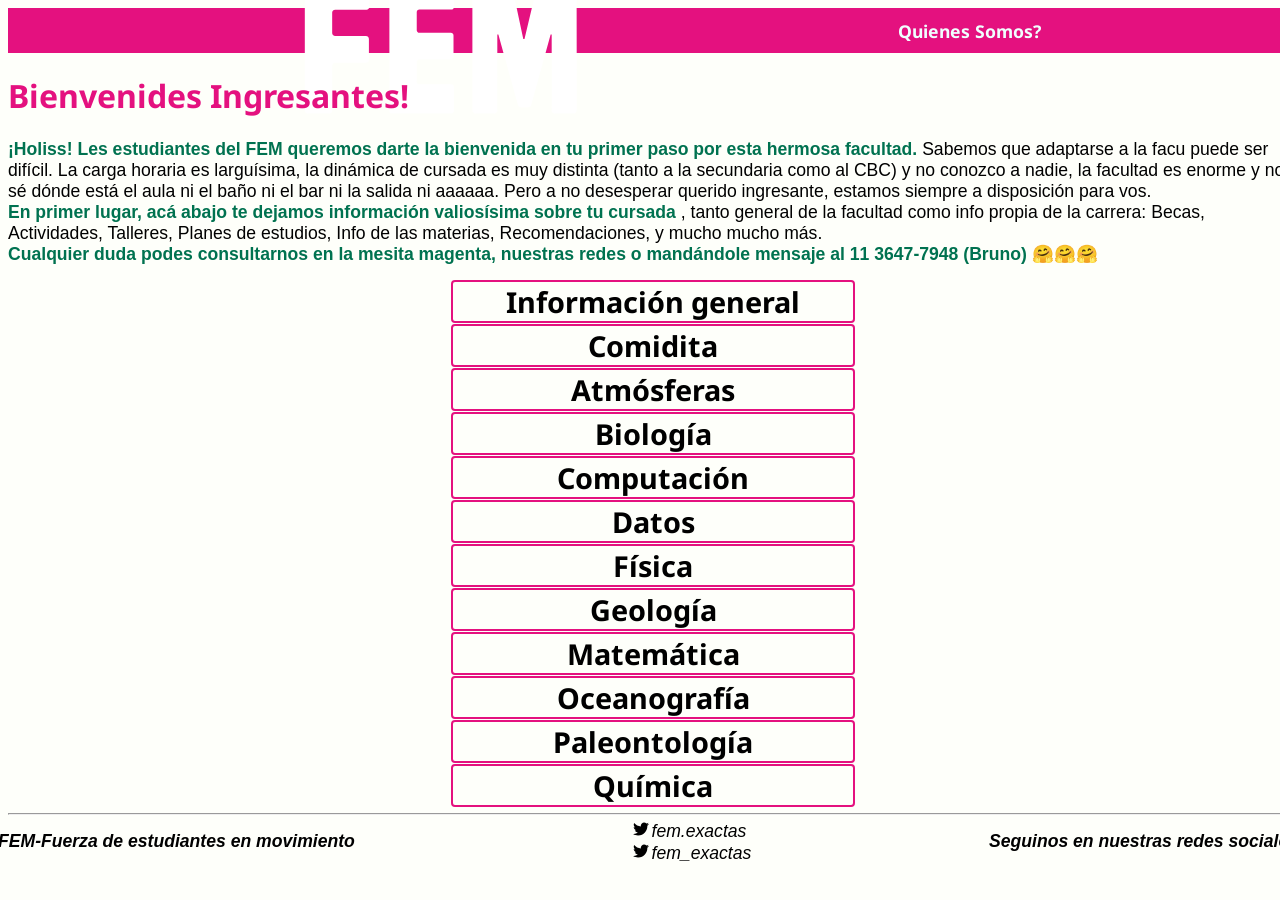
==== index.html @ 57c18efc "Update index.html" ====
<!DOCTYPE html>
<html lang="es">
    <head>
        <!--Main section-->
        <meta charset="utf-8">
        <title>Ingresantes Exactas - FEM</title>
        <meta name="keywords" content="FCEN-UBA, Exactas, Ingresantes">
        <meta name="description" content="Toda la información que necesitas en tus primeros años en la FCEN-UBA. 
        Ingresá para acceder a Becas, Actividades, Talleres, Planes de estudios, Info de las materias, 
        Recomendaciones, y mucho mucho más">
        <meta name="viewport" content="width=device-width, initial-scale=1">
        <link rel="stylesheet" href="FEMstyles.css"> <!--Agregar links-->
        <base href=aaa  target="_blank">
        <link rel="stylesheet" href="https://fonts.googleapis.com/css?family=Noto+Sans">
        <!--og section-->
        <meta property="og:title" content="Bienvenides Ingresantes!" />
        <meta property="og:description" content="Todo lo que necesitas para empezar tu carrera en Exactas. 
        Becas, Actividades, Talleres, Planes de Estudios, Info de materias y más" />
        <meta property="og:url" content="ingresantes.elfem.com.ar" />
        <meta property="og:site_name" content="Bienvenides Ingresantes!" />
        <meta property="og:locale" content="es_AR" />
        <meta property="og:type" content="webpage" />
    </head>
    <body>
        <header>
           <div class="header_wrapper">
            <div class="logo_div">
            <a href=".home"><img class="logo" src="./Logo FEM.svg" width="50"></a>
            </div>
            <div class="nav_div">
            <nav>
                <a class="quienes_somos" href="#Quienes somos">Quienes Somos?</a>
            </nav>
            </div>
           </div>
        </header>
    </body>
    <main>
            <h1>Bienvenides Ingresantes!</h1>
            <section id="Bienvenida">
                <p><strong>¡Holiss! Les estudiantes del FEM queremos darte la bienvenida en tu primer
                    paso por esta hermosa facultad.</strong>
                    Sabemos que adaptarse a la facu puede ser difícil. La carga horaria es 
                    larguísima, la dinámica de cursada es muy distinta (tanto a la secundaria 
                    como al CBC) y no conozco a nadie, la facultad es enorme y no
                    sé dónde está el aula ni el baño ni el bar ni la salida ni aaaaaa. 
                    Pero a no desesperar querido ingresante, estamos siempre a disposición 
                    para vos.<br>
                    <strong>En primer lugar, acá abajo te dejamos información valiosísima 
                    sobre tu cursada</strong> , tanto general de la facultad como info propia de la carrera: 
                    Becas, Actividades, Talleres, Planes de estudios, Info de las materias,
                    Recomendaciones, y mucho mucho más.<br>
                    <strong>Cualquier duda podes consultarnos en la mesita magenta, nuestras redes 
                    o mandándole mensaje al 11 3647-7948 (Bruno) 🤗🤗🤗</strong> </p>
                        </section>
                <!-- Agregar Links a paginas especificas-->
            <div class="links-div">
                <section id="Links">
                <a href="informacion", class="link-hacia">Información general</a> 
                <a href="Alimentos", class="link-hacia">Comidita</a>
                <a href="Amosferas", class="link-hacia">Atmósferas</a> 
                <a href="inforacion", class="link-hacia">Biología</a> 
                <a href="inforacion", class="link-hacia">Computación</a> 
                <a href="inforacion", class="link-hacia">Datos</a> 
                <a href="inforacion", class="link-hacia">Física</a> 
                <a href="inforacion", class="link-hacia">Geología</a> 
                <a href="inforacion", class="link-hacia">Matemática</a>
                <a href="inforacion", class="link-hacia">Oceanografía</a> 
                <a href="inforacion", class="link-hacia">Paleontología</a> 
                <a href="inforacion", class="link-hacia">Química</a>
                    </section>
                    </div>
                <hr> <!--Display-->
                </main>
            </body>
            <footer>
                <div id="address">
                <address class="contacto">
                <p class="nombre_contacto">FEM-Fuerza de estudiantes en movimiento</p>
                <div class="rrss">
                    <ul>
                        <!--Insert images as svgs and change the twitter log  for the instahram logo-->
                        <li><img class="imagen_red_social" src="./Logo_of_Twitter.svg" alt="logo instagram"><p class="nombre_red_social">fem.exactas</p></li>
                        <li><img class="imagen_red_social" src="./Logo_of_Twitter.svg" alt="logo twitter"><p class="nombre_red_social">fem_exactas</p></li>
                    </ul>
                </div>
                <p class="seguinos">Seguinos en nuestras redes sociales</p>
                </address>
                </div>
            </footer>
</html>
---- FEMstyles.css ----
:root{
    background-color: rgb(254, 255, 250);
    font-family:'Noto Sans', sans-serif;
    font-size: medium;
    width:100vw;
    height: auto;
}

body{
    width:100vw
}

/*Header*/
.header_wrapper{
    display:flex;
    background-color: rgb(228, 17, 127);
    justify-content: space-around;
    max-height: 5vh;
    width: 100vw;
    height: auto;
}
/*Tener un divisor para contener el logo 
    y otro para contener la navegación me permite usar correctamente el flex: justify between del header.
    Le agrego padding para evitar colapsos.*/

.logo_div{ 
    display: flex; 
    box-sizing: border-box;
    align-items: center;
    padding:3px;
    width:25%;
    height:auto;
    margin: 3px auto;
}
.logo{
   align-items: center;
   width:100%;
   max-height:80%;
   height: auto;
}
.nav_div{
    display: flex;
    align-items: center;
    margin-right: 3px;
    padding:3px;
    width: 30%;
    height:auto;
}
.quienes_somos{
    width: 100%;
    color:azure;
    text-decoration: none;
    font-size: 1.1rem;
    font-weight: bold;
    align-items: center;
}

/*Body*/
body{
    width: 100%;
    height: auto;
}

h1{
    color:rgb(228, 17, 127);
    font-weight: bolder;
    font-size: 2rem;
}

p{
    font-family: sans-serif;
    font-size: 1.1rem;
}
p strong{
    color: rgb(0, 114, 80);
}


.links-div{
    margin: auto;
    max-width:400px;
}

#Links a{
    display:block;
    max-width: 400px;
    width:100%;
    margin: 5px;
    outline:solid rgb(228, 17, 127) 2px;
    text-decoration: none;
    text-align: center;
    color:black;
    font-size: 1.8rem;
    font-weight: bold;
    border-radius: 2px;
}

#Links a:hover{
    background-color: rgb(228, 17, 127);
    color: azure;
    box-shadow: 5px 10px rgb(0, 114, 80);
    transform: translateY(-10px);
    transition: 0.5s ease;
}

/*Diseño del footer*/
#address{
    height: 10px;
    margin:-20px;
}
.contacto{ 
    display:flex;
    flex-wrap: wrap;
    justify-content: space-between;
    width: 100%;
}

.nombre_contacto{
    max-width: 30%;
    padding:10px;
    color:black;
    font-weight: bold;
}

.rrss{
    display:flex;
    max-width:30%;
    align-items: center;
}

.rrss ul{
    list-style-type: none;
}

.imagen_red_social{
    display:inline;
    height: 1rem;
    width: 1rem;
    align-items: baseline;
    margin-right: 3px;
}

.nombre_red_social{
    display:inline;
    height: 1rem;
    align-items: center;
}
.seguinos{
    max-width: 30%;
    text-align: right;
    padding:10px;
    color:black;
    font-weight: bold;
}
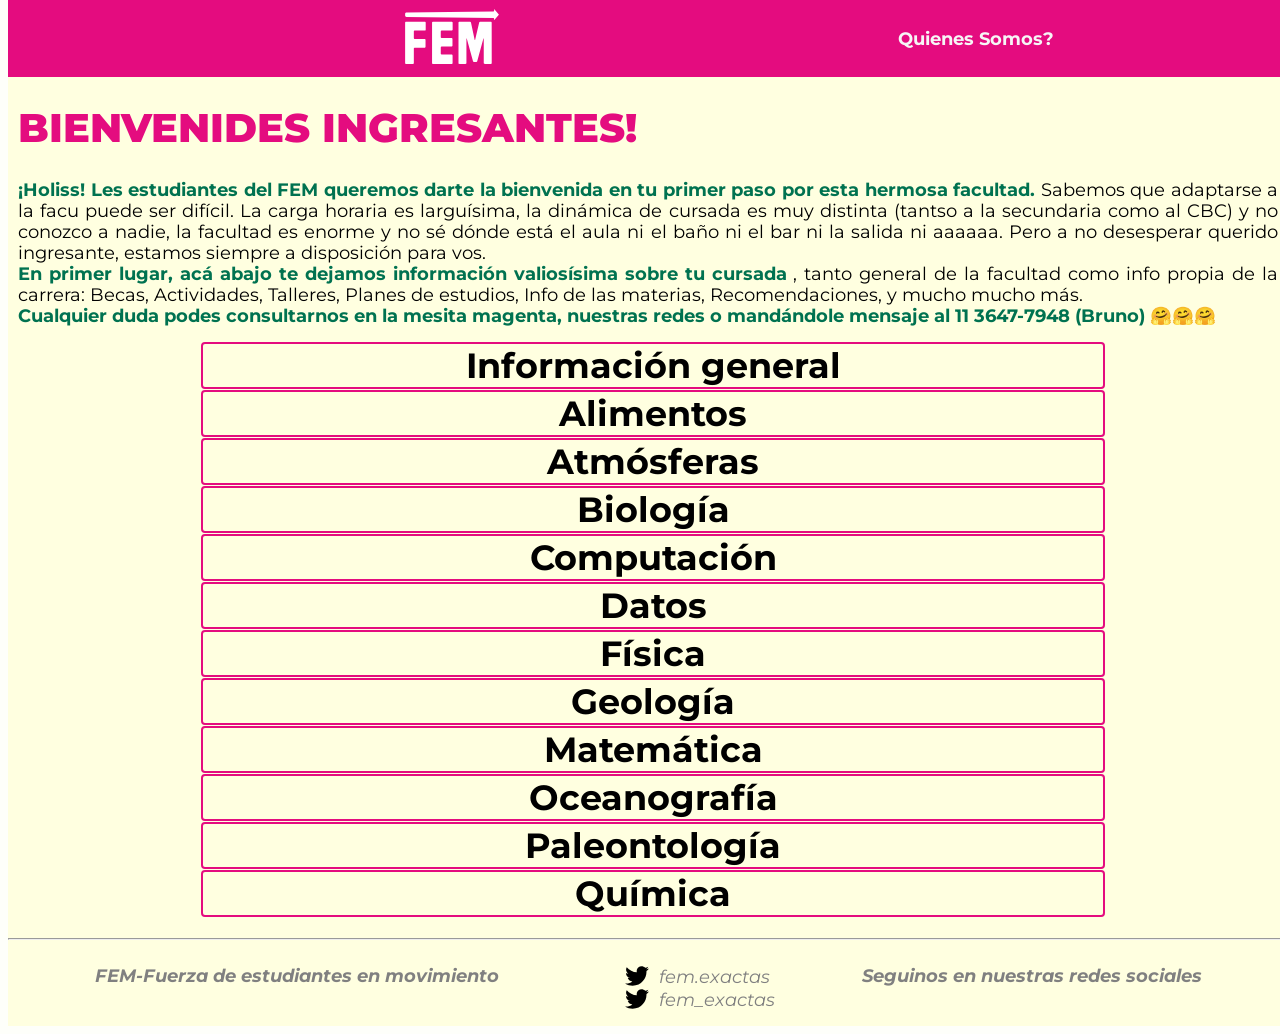
==== commit 4762b4b9: "Refactor HTML structure and update content" ====
--- a/index.html
+++ b/index.html
@@ -4,14 +4,15 @@
         <!--Main section-->
         <meta charset="utf-8">
         <title>Ingresantes Exactas - FEM</title>
+        <meta http-equiv="X-UA-Compatible" content="IE=edge">
         <meta name="keywords" content="FCEN-UBA, Exactas, Ingresantes">
         <meta name="description" content="Toda la información que necesitas en tus primeros años en la FCEN-UBA. 
         Ingresá para acceder a Becas, Actividades, Talleres, Planes de estudios, Info de las materias, 
         Recomendaciones, y mucho mucho más">
         <meta name="viewport" content="width=device-width, initial-scale=1">
         <link rel="stylesheet" href="FEMstyles.css"> <!--Agregar links-->
-        <base href=aaa  target="_blank">
-        <link rel="stylesheet" href="https://fonts.googleapis.com/css?family=Noto+Sans">
+        <link href="https://fonts.googleapis.com/css2?family=Montserrat:ital,wght@0,100..900;1,100..900&display=swap" rel="stylesheet">
+        <base href="index.html"  target="_blank">
         <!--og section-->
         <meta property="og:title" content="Bienvenides Ingresantes!" />
         <meta property="og:description" content="Todo lo que necesitas para empezar tu carrera en Exactas. 
@@ -21,9 +22,10 @@
         <meta property="og:locale" content="es_AR" />
         <meta property="og:type" content="webpage" />
     </head>
+
     <body>
         <header>
-           <div class="header_wrapper">
+           <div class="header-div">
             <div class="logo_div">
             <a href=".home"><img class="logo" src="./Logo FEM.svg" width="50"></a>
             </div>
@@ -34,14 +36,13 @@
             </div>
            </div>
         </header>
-    </body>
-    <main>
-            <h1>Bienvenides Ingresantes!</h1>
+        <main>
+            <h1>BIENVENIDES INGRESANTES!</h1>
             <section id="Bienvenida">
                 <p><strong>¡Holiss! Les estudiantes del FEM queremos darte la bienvenida en tu primer
                     paso por esta hermosa facultad.</strong>
                     Sabemos que adaptarse a la facu puede ser difícil. La carga horaria es 
-                    larguísima, la dinámica de cursada es muy distinta (tanto a la secundaria 
+                    larguísima, la dinámica de cursada es muy distinta (tantso a la secundaria 
                     como al CBC) y no conozco a nadie, la facultad es enorme y no
                     sé dónde está el aula ni el baño ni el bar ni la salida ni aaaaaa. 
                     Pero a no desesperar querido ingresante, estamos siempre a disposición 
@@ -57,7 +58,7 @@
             <div class="links-div">
                 <section id="Links">
                 <a href="informacion", class="link-hacia">Información general</a> 
-                <a href="Alimentos", class="link-hacia">Comidita</a>
+                <a href="Alimentos", class="link-hacia">Alimentos</a>
                 <a href="Amosferas", class="link-hacia">Atmósferas</a> 
                 <a href="inforacion", class="link-hacia">Biología</a> 
                 <a href="inforacion", class="link-hacia">Computación</a> 
@@ -70,22 +71,22 @@
                 <a href="inforacion", class="link-hacia">Química</a>
                     </section>
                     </div>
-                <hr> <!--Display-->
-                </main>
+           </main>
             </body>
+            <div id="footer"></div>
             <footer>
-                <div id="address">
+                <hr>
                 <address class="contacto">
                 <p class="nombre_contacto">FEM-Fuerza de estudiantes en movimiento</p>
                 <div class="rrss">
                     <ul>
                         <!--Insert images as svgs and change the twitter log  for the instahram logo-->
-                        <li><img class="imagen_red_social" src="./Logo_of_Twitter.svg" alt="logo instagram"><p class="nombre_red_social">fem.exactas</p></li>
-                        <li><img class="imagen_red_social" src="./Logo_of_Twitter.svg" alt="logo twitter"><p class="nombre_red_social">fem_exactas</p></li>
+                      <li><p class="nombre_red_social">fem.exactas</p></li>
+                        <li><p class="nombre_red_social">fem_exactas</p></li>
                     </ul>
                 </div>
                 <p class="seguinos">Seguinos en nuestras redes sociales</p>
                 </address>
-                </div>
             </footer>
+             </div>
 </html>
--- a/FEMstyles.css
+++ b/FEMstyles.css
@@ -1,36 +1,51 @@
+
 :root{
     background-color: rgb(254, 255, 250);
-    font-family:'Noto Sans', sans-serif;
+    font-family: Montserrat, monospace;
     font-size: medium;
-    width:100vw;
-    height: auto;
-}
-
-body{
-    width:100vw
+    max-width:100vw;
+    overflow: scroll;
+    padding:0;
+    --FEM-magenta: #E40C7F;
+    --FEM-verde: rgb(0, 114, 80);
+    --FEM-blanco: #F6F6F6;
 }
 
 /*Header*/
-.header_wrapper{
-    display:flex;
-    background-color: rgb(228, 17, 127);
-    justify-content: space-around;
-    max-height: 5vh;
-    width: 100vw;
-    height: auto;
+
+body{
+    width:100%;
+    margin-top:0;
+    padding:0;
+    background-color: lightyellow;
 }
+
 /*Tener un divisor para contener el logo 
     y otro para contener la navegación me permite usar correctamente el flex: justify between del header.
     Le agrego padding para evitar colapsos.*/
+
+header{
+    margin:0;
+    padding:0;
+    width: 100%;
+    background-color:var(--FEM-magenta);
+}
+
+.header-div{
+    display:flex;
+    justify-content: space-between;
+    width: 100%;
+    height: auto;
+}
 
 .logo_div{ 
     display: flex; 
     box-sizing: border-box;
     align-items: center;
-    padding:3px;
     width:25%;
+    max-width:100px;
     height:auto;
-    margin: 3px auto;
+    margin: 5px auto;
 }
 .logo{
    align-items: center;
@@ -48,107 +63,135 @@
 }
 .quienes_somos{
     width: 100%;
-    color:azure;
     text-decoration: none;
     font-size: 1.1rem;
     font-weight: bold;
     align-items: center;
+    color:var(--FEM-blanco);
 }
 
 /*Body*/
-body{
-    width: 100%;
-    height: auto;
+main{
+    padding: 0 10px;
+    margin:0;
 }
-
 h1{
-    color:rgb(228, 17, 127);
-    font-weight: bolder;
-    font-size: 2rem;
+    font-family: Montserrat;
+    color:var(--FEM-magenta);
+    font-weight: 850;
+    font-size: 2.5rem;
 }
 
 p{
-    font-family: sans-serif;
+    font-family: Montserrat, monospace;
     font-size: 1.1rem;
+    text-align: justify;
+    font-weight: 400;
 }
 p strong{
-    color: rgb(0, 114, 80);
+    color: var(--FEM-verde);
 }
 
-
+/*Seccion de links*/
 .links-div{
     margin: auto;
-    max-width:400px;
+    max-width:900px;
 }
 
 #Links a{
     display:block;
-    max-width: 400px;
+    max-width: 900px;
     width:100%;
     margin: 5px;
-    outline:solid rgb(228, 17, 127) 2px;
+    outline:solid var(--FEM-magenta) 2px;
     text-decoration: none;
     text-align: center;
     color:black;
-    font-size: 1.8rem;
+    font-size: 2.2rem;
     font-weight: bold;
     border-radius: 2px;
+    overflow:hidden;
 }
 
 #Links a:hover{
-    background-color: rgb(228, 17, 127);
-    color: azure;
-    box-shadow: 5px 10px rgb(0, 114, 80);
+    background-color: var(--FEM-magenta);
+    color: var(--FEM-blanco);
+    box-shadow: 5px 10px var(--FEM-verde);
     transform: translateY(-10px);
     transition: 0.5s ease;
 }
 
 /*Diseño del footer*/
-#address{
+
+#footer{
+    width:100%;
+    max-width:100%;
     height: 10px;
-    margin:-20px;
+    margin:0;
+    overflow-x: hidden;
+    
+}
+
+footer{
+    width:100%;
+    max-width:100%;
+    margin-top:0;
+    padding:0;
+    overflow-x: hidden;
+    
+   
 }
 .contacto{ 
     display:flex;
+    justify-content:space-evenly;
     flex-wrap: wrap;
-    justify-content: space-between;
     width: 100%;
+    color: grey;
 }
 
 .nombre_contacto{
-    max-width: 30%;
-    padding:10px;
+    max-width: 35%;
     color:black;
     font-weight: bold;
+    text-align: left;
+    color: grey;
 }
 
 .rrss{
     display:flex;
-    max-width:30%;
+    max-width:33%;
     align-items: center;
+    color: grey;
 }
 
 .rrss ul{
     list-style-type: none;
 }
 
-.imagen_red_social{
-    display:inline;
-    height: 1rem;
-    width: 1rem;
-    align-items: baseline;
-    margin-right: 3px;
+.nombre_red_social::before{
+    content: "";
+    display: inline-block;
+    background-image:url(Logo_of_Twitter.svg);
+    background-size:contain;
+    background-repeat: no-repeat;
+    background-position: center; 
+    height: 1.5rem;
+    width: 1.5rem;
+    align-items: first baseline;
+    margin-right: 10px;
+    margin-bottom: -5px;
 }
 
 .nombre_red_social{
     display:inline;
     height: 1rem;
     align-items: center;
+    color: grey;
 }
 .seguinos{
-    max-width: 30%;
+    max-width: 33%;
     text-align: right;
-    padding:10px;
     color:black;
     font-weight: bold;
+    color: grey;
 }
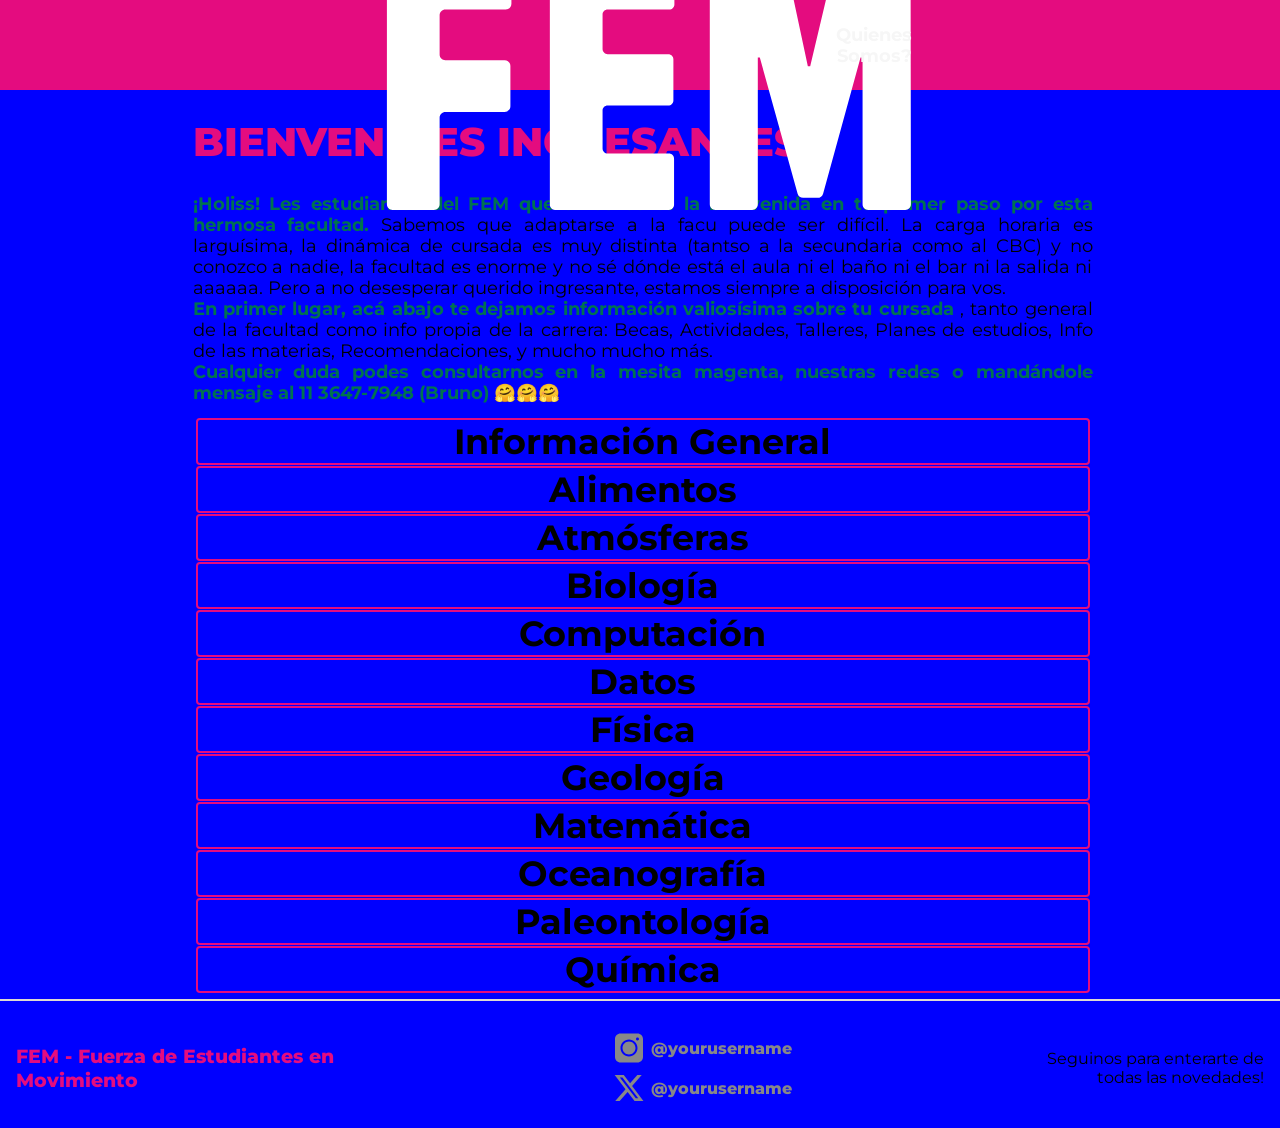
==== commit cb96f1ba: "Refactor index.html structure and update links" ====
--- a/index.html
+++ b/index.html
@@ -1,3 +1,16 @@
+<!-- SVG sprite — icons defined here, referenced below by ID -->
+<svg xmlns="http://www.w3.org/2000/svg" style="display:none">
+
+  <symbol id="icon-instagram" viewBox="0 0 100 100" fill="currentColor">
+    <path d="m76.562 4.6875h-53.125c-9.4766 0-17.188 7.7109-17.188 17.188v56.25c0 9.4766 7.7109 17.188 17.188 17.188h53.125c9.4766 0 17.188-7.7109 17.188-17.188v-56.25c0-9.4766-7.7109-17.188-17.188-17.188zm-26.562 71.875c-14.648 0-26.562-11.914-26.562-26.562s11.914-26.562 26.562-26.562 26.562 11.914 26.562 26.562-11.914 26.562-26.562 26.562zm31.156-53.766c-0.0625 0.29688-0.14062 0.59375-0.26562 0.875s-0.26562 0.54688-0.4375 0.8125c-0.17188 0.25-0.35938 0.48438-0.57812 0.70312-0.875 0.875-2.0781 1.375-3.3125 1.375-0.29688 0-0.60938-0.03125-0.92188-0.09375-0.29688-0.0625-0.59375-0.14062-0.875-0.26562-0.28125-0.10938-0.54688-0.26562-0.79688-0.4375-0.26562-0.15625-0.5-0.35938-0.71875-0.57812s-0.40625-0.45312-0.57812-0.70312c-0.17188-0.26562-0.3125-0.53125-0.4375-0.8125s-0.20312-0.57812-0.26562-0.875c-0.0625-0.3125-0.09375-0.60938-0.09375-0.92188s0.03125-0.60938 0.09375-0.92188c0.0625-0.29688 0.14062-0.59375 0.26562-0.875s0.26562-0.54688 0.4375-0.79688c0.17188-0.26562 0.35938-0.5 0.57812-0.71875s0.45312-0.40625 0.71875-0.57812c0.25-0.17188 0.51562-0.3125 0.79688-0.4375 0.28125-0.10938 0.57812-0.20312 0.875-0.26562 1.5312-0.3125 3.1562 0.1875 4.2344 1.2812 0.21875 0.21875 0.40625 0.45312 0.57812 0.71875 0.17188 0.25 0.3125 0.51562 0.4375 0.79688s0.20312 0.57812 0.26562 0.875c0.0625 0.3125 0.09375 0.60938 0.09375 0.92188s-0.03125 0.60938-0.09375 0.92188zm-10.844 27.203c0 11.199-9.1133 20.312-20.312 20.312s-20.312-9.1133-20.312-20.312 9.1133-20.312 20.312-20.312 20.312 9.1133 20.312 20.312z"/>
+  </symbol>
+
+  <symbol id="icon-twitter" viewBox="0 0 24 24" fill="currentColor">
+    <path d="M18.244 2.25h3.308l-7.227 8.26 8.502 11.24H16.17l-5.214-6.817L4.99 21.75H1.68l7.73-8.835L1.254 2.25H8.08l4.713 6.231zm-1.161 17.52h1.833L7.084 4.126H5.117z"/>
+  </symbol>
+
+</svg>
+
 <!DOCTYPE html>
 <html lang="es">
     <head>
@@ -22,23 +35,22 @@
         <meta property="og:locale" content="es_AR" />
         <meta property="og:type" content="webpage" />
     </head>
-
     <body>
         <header>
-           <div class="header-div">
-            <div class="logo_div">
-            <a href=".home"><img class="logo" src="./Logo FEM.svg" width="50"></a>
+            <div class="header-wrapper">
+            <div class="logo-div">
+            <a href=".home"><img src="./Logo FEM.svg"></a>
             </div>
-            <div class="nav_div">
+            <div class="nav-div">
             <nav>
                 <a class="quienes_somos" href="#Quienes somos">Quienes Somos?</a>
             </nav>
             </div>
-           </div>
+            </div>
         </header>
         <main>
             <h1>BIENVENIDES INGRESANTES!</h1>
-            <section id="Bienvenida">
+            <section id="bienvenida">
                 <p><strong>¡Holiss! Les estudiantes del FEM queremos darte la bienvenida en tu primer
                     paso por esta hermosa facultad.</strong>
                     Sabemos que adaptarse a la facu puede ser difícil. La carga horaria es 
@@ -52,41 +64,37 @@
                     Becas, Actividades, Talleres, Planes de estudios, Info de las materias,
                     Recomendaciones, y mucho mucho más.<br>
                     <strong>Cualquier duda podes consultarnos en la mesita magenta, nuestras redes 
-                    o mandándole mensaje al 11 3647-7948 (Bruno) 🤗🤗🤗</strong> </p>
-                        </section>
-                <!-- Agregar Links a paginas especificas-->
-            <div class="links-div">
-                <section id="Links">
-                <a href="informacion", class="link-hacia">Información general</a> 
-                <a href="Alimentos", class="link-hacia">Alimentos</a>
-                <a href="Amosferas", class="link-hacia">Atmósferas</a> 
-                <a href="inforacion", class="link-hacia">Biología</a> 
-                <a href="inforacion", class="link-hacia">Computación</a> 
-                <a href="inforacion", class="link-hacia">Datos</a> 
-                <a href="inforacion", class="link-hacia">Física</a> 
-                <a href="inforacion", class="link-hacia">Geología</a> 
-                <a href="inforacion", class="link-hacia">Matemática</a>
-                <a href="inforacion", class="link-hacia">Oceanografía</a> 
-                <a href="inforacion", class="link-hacia">Paleontología</a> 
-                <a href="inforacion", class="link-hacia">Química</a>
-                    </section>
-                    </div>
-           </main>
-            </body>
-            <div id="footer"></div>
-            <footer>
-                <hr>
-                <address class="contacto">
-                <p class="nombre_contacto">FEM-Fuerza de estudiantes en movimiento</p>
-                <div class="rrss">
-                    <ul>
-                        <!--Insert images as svgs and change the twitter log  for the instahram logo-->
-                      <li><p class="nombre_red_social">fem.exactas</p></li>
-                        <li><p class="nombre_red_social">fem_exactas</p></li>
-                    </ul>
+                    o mandándole mensaje al 11 3647-7948 (Bruno) 🤗🤗🤗</strong>
+                </p>
+            </section>
+            <section id="links">
+                <a href="informacion", class="link-hacia">Información General</a> 
+                <a href="alimentos", class="link-hacia">Alimentos</a>
+                <a href="atmosferas", class="link-hacia">Atmósferas</a> 
+                <a href="biologia", class="link-hacia">Biología</a> 
+                <a href="computacion", class="link-hacia">Computación</a> 
+                <a href="datos", class="link-hacia">Datos</a> 
+                <a href="física", class="link-hacia">Física</a> 
+                <a href="geologia", class="link-hacia">Geología</a> 
+                <a href="matematica", class="link-hacia">Matemática</a>
+                <a href="oceanografia", class="link-hacia">Oceanografía</a> 
+                <a href="paleontologia", class="link-hacia">Paleontología</a> 
+                <a href="quimica", class="link-hacia">Química</a>
+             </section>
+        </main>
+        <hr>
+        <footer>
+            <p class="logo">FEM - Fuerza de Estudiantes en Movimiento</p>
+            <nav class="socials">
+                <div class="social-div" >
+                <a href="https://instagram.com/yourusername"><svg class="socials-svg" id="igsvg"><use href="#icon-instagram"/></svg ><span>@yourusername</span></a>
                 </div>
-                <p class="seguinos">Seguinos en nuestras redes sociales</p>
-                </address>
-            </footer>
-             </div>
-</html>
+                <div class="social-div">
+                <a href="https://twitter.com/yourusername"><svg class="socials-svg" id="twitter"><use href="#icon-twitter"/></svg><span>@yourusername</span></a>
+                </div>
+            </nav>
+            <p class="socials-text">Seguinos para enterarte de todas las novedades!</p>
+        </footer>
+    </body>
+   
+
--- a/FEMstyles.css
+++ b/FEMstyles.css
@@ -1,107 +1,122 @@
-
 :root{
-    background-color: rgb(254, 255, 250);
+    margin:0;
+    padding:0;
+    overflow: scroll;
+    max-width:100vw;
+    height:auto;
     font-family: Montserrat, monospace;
     font-size: medium;
+    background-color: blue;
     max-width:100vw;
-    overflow: scroll;
-    padding:0;
     --FEM-magenta: #E40C7F;
     --FEM-verde: rgb(0, 114, 80);
     --FEM-blanco: #F6F6F6;
-}
-
-/*Header*/
+    --FEM-fondo: #fffcfc;
+}
 
 body{
     width:100%;
-    margin-top:0;
-    padding:0;
-    background-color: lightyellow;
-}
-
-/*Tener un divisor para contener el logo 
-    y otro para contener la navegación me permite usar correctamente el flex: justify between del header.
-    Le agrego padding para evitar colapsos.*/
+    height: auto;
+    margin:0;
+    padding:0;
+}
+
+/*HEADER*/
 
 header{
+    position: sticky;
+    z-index: 2;
+    top:0;
+    left:0;
     margin:0;
     padding:0;
     width: 100%;
-    background-color:var(--FEM-magenta);
-}
-
-.header-div{
-    display:flex;
-    justify-content: space-between;
-    width: 100%;
-    height: auto;
-}
-
-.logo_div{ 
+    max-height: 10vh;
+    height: auto;
+    background-color: var(--FEM-magenta);
+    display: flex;
+    justify-content: space-around;
+}
+
+.header-wrapper{
+    margin:inherit;
+    padding:inherit;
+    width: inherit;
+    max-height: inherit;
+    height: inherit;
+    display: flex;
+    justify-content: space-evenly;
+}
+
+.logo-div{
     display: flex; 
     box-sizing: border-box;
     align-items: center;
     width:25%;
     max-width:100px;
+    max-height:inherit;
     height:auto;
-    margin: 5px auto;
-}
-.logo{
-   align-items: center;
-   width:100%;
-   max-height:80%;
-   height: auto;
-}
-.nav_div{
-    display: flex;
-    align-items: center;
-    margin-right: 3px;
-    padding:3px;
-    width: 30%;
-    height:auto;
-}
-.quienes_somos{
-    width: 100%;
-    text-decoration: none;
+}
+
+.nav-div{
+    display: flex;
+    box-sizing: content-box;
+    align-items: center;
+    width: min-content;
+    max-width: 200px;
+    max-height:inherit;
+    height: auto;
+}
+nav{
+    text-align: center;
+}
+nav>a{
+    color: var(--FEM-blanco);
+    text-decoration:none;
     font-size: 1.1rem;
     font-weight: bold;
-    align-items: center;
-    color:var(--FEM-blanco);
-}
-
-/*Body*/
+}
+
+/*MAIN*/
+
 main{
-    padding: 0 10px;
-    margin:0;
-}
+    padding:0;
+    padding-left: 5px;
+    margin:auto;
+    max-width: 900px;
+    width:auto;
+    height: auto;
+}
+
 h1{
     font-family: Montserrat;
     color:var(--FEM-magenta);
     font-weight: 850;
     font-size: 2.5rem;
-}
-
-p{
+    overflow-wrap: break-word;
+}
+
+#bienvenida p{
     font-family: Montserrat, monospace;
     font-size: 1.1rem;
     text-align: justify;
     font-weight: 400;
 }
-p strong{
+#bienvenida strong{
     color: var(--FEM-verde);
 }
 
-/*Seccion de links*/
-.links-div{
+/*Links*/
+
+#links{
     margin: auto;
-    max-width:900px;
-}
-
-#Links a{
+    max-width:inherit;
+}
+
+#links a{
     display:block;
-    max-width: 900px;
-    width:100%;
+    max-width: inherit;
+    width:auto;
     margin: 5px;
     outline:solid var(--FEM-magenta) 2px;
     text-decoration: none;
@@ -113,7 +128,7 @@
     overflow:hidden;
 }
 
-#Links a:hover{
+#links a:hover{
     background-color: var(--FEM-magenta);
     color: var(--FEM-blanco);
     box-shadow: 5px 10px var(--FEM-verde);
@@ -121,77 +136,84 @@
     transition: 0.5s ease;
 }
 
-/*Diseño del footer*/
-
-#footer{
+/*FOOTER*/
+hr{
+ border: 1px solid #dedad3;
+}
+
+
+@media (max-width: 600px) {
+  footer {
+    flex-direction: column;
+    gap: 1.5rem;
+  }
+}
+
+ footer {
     width:100%;
-    max-width:100%;
-    height: 10px;
-    margin:0;
-    overflow-x: hidden;
+    height: auto;
+    margin:0;
+    padding:0;
+    width: auto;
+    padding: 1rem;
+    display: flex;
+    justify-content: space-between;
+    align-items: center;
+    font-family: Montserrat, sans-serif;
+    font-size: 1rem;
+  }
+
+  .logo {
+    text-align: left;
+    display: flex;
+    box-sizing: content-box;
+    font-size: 1.2rem;
+    font-weight: 800;
+    color: var(--FEM-magenta);
+    max-width: 30%;
+  }
+
+  .socials {
+    box-sizing: content-box;
+    display: flex;
+    flex-direction: column;
+    gap: 0.5rem;
+    text-align: center;
+  }
+
+  .social-div{
+    text-align: center;
+  }
+
+  .socials a {
+    text-align: center;
+    display: flex;
+    align-items: center;
+    gap: 0.4rem;
+    color: #888;
+    text-decoration: none;
     
-}
-
-footer{
-    width:100%;
-    max-width:100%;
-    margin-top:0;
-    padding:0;
-    overflow-x: hidden;
-    
-   
-}
-.contacto{ 
-    display:flex;
-    justify-content:space-evenly;
-    flex-wrap: wrap;
-    width: 100%;
-    color: grey;
-}
-
-.nombre_contacto{
-    max-width: 35%;
-    color:black;
-    font-weight: bold;
-    text-align: left;
-    color: grey;
-}
-
-.rrss{
-    display:flex;
-    max-width:33%;
-    align-items: center;
-    color: grey;
-}
-
-.rrss ul{
-    list-style-type: none;
-}
-
-.nombre_red_social::before{
-    content: "";
-    display: inline-block;
-    background-image:url(Logo_of_Twitter.svg);
-    background-size:contain;
-    background-repeat: no-repeat;
-    background-position: center; 
-    height: 1.5rem;
-    width: 1.5rem;
-    align-items: first baseline;
-    margin-right: 10px;
-    margin-bottom: -5px;
-}
-
-.nombre_red_social{
-    display:inline;
-    height: 1rem;
-    align-items: center;
-    color: grey;
-}
-.seguinos{
-    max-width: 33%;
+  }
+
+  .socials a:hover {
+    color: var(--FEM-verde);
+  }
+
+  .socials a span{
+    font-weight: 800;
+  }
+
+  .socials-svg {
+    box-sizing: border-box;
+    width: 2rem;
+    height: 2rem;
+  }
+
+  .socials-text{
+    margin: 0;
+    box-sizing: border-box;
+    display: flex;
     text-align: right;
-    color:black;
-    font-weight: bold;
-    color: grey;
-}
+    width: 20%;
+    font-size: 1rem;
+  }
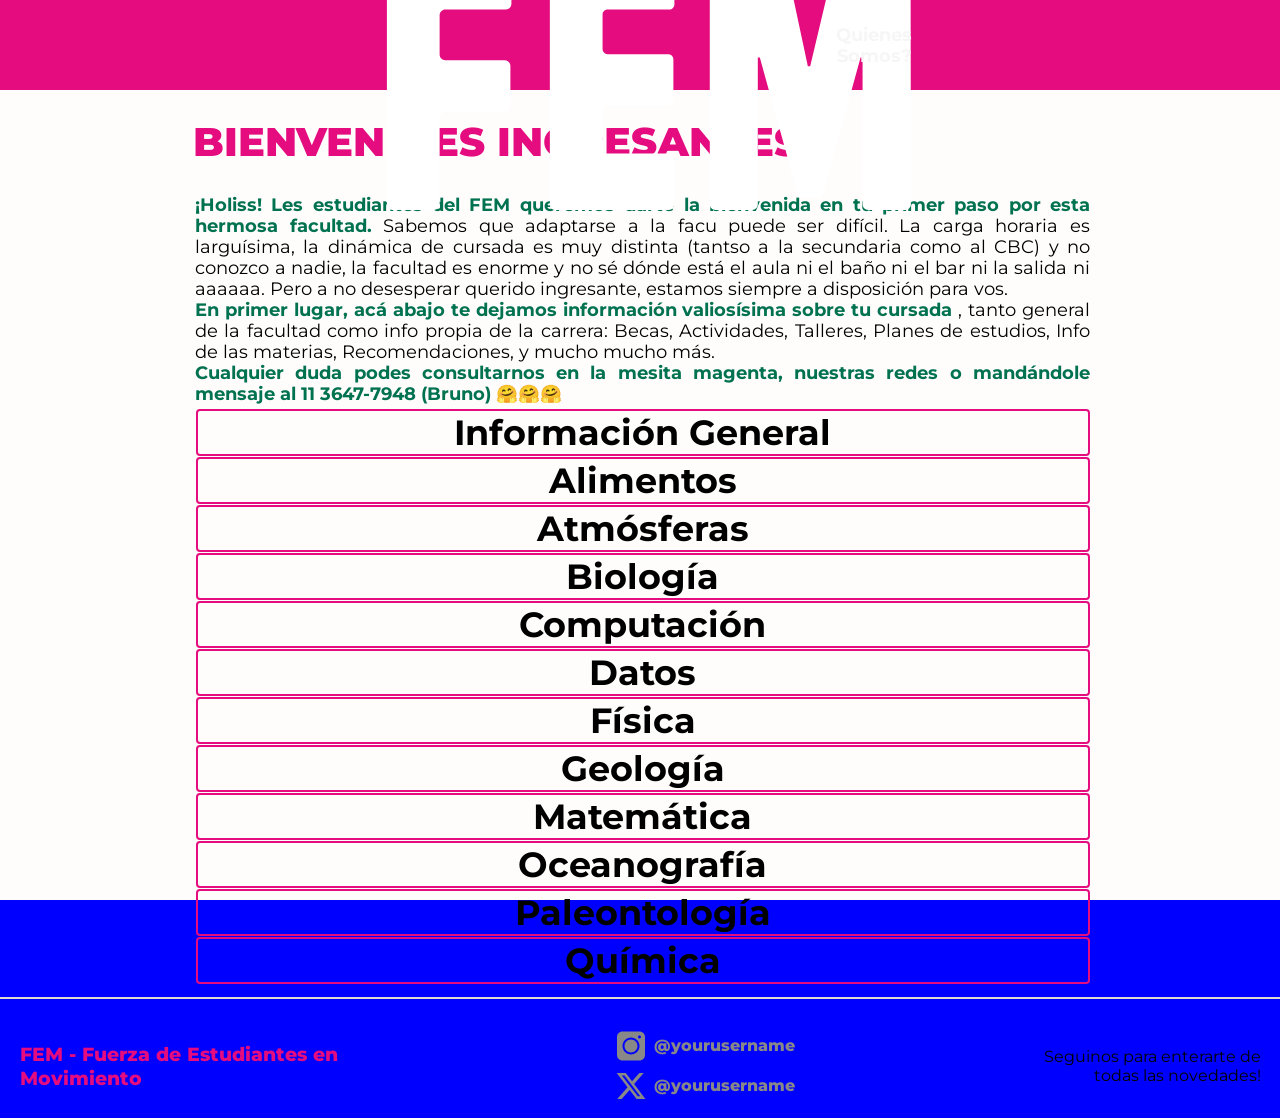
==== commit 647a8057: "finished informaicon general" ====
--- a/index.html
+++ b/index.html
@@ -67,19 +67,19 @@
                     o mandándole mensaje al 11 3647-7948 (Bruno) 🤗🤗🤗</strong>
                 </p>
             </section>
-            <section id="links">
-                <a href="informacion", class="link-hacia">Información General</a> 
-                <a href="alimentos", class="link-hacia">Alimentos</a>
-                <a href="atmosferas", class="link-hacia">Atmósferas</a> 
-                <a href="biologia", class="link-hacia">Biología</a> 
-                <a href="computacion", class="link-hacia">Computación</a> 
-                <a href="datos", class="link-hacia">Datos</a> 
-                <a href="física", class="link-hacia">Física</a> 
-                <a href="geologia", class="link-hacia">Geología</a> 
-                <a href="matematica", class="link-hacia">Matemática</a>
-                <a href="oceanografia", class="link-hacia">Oceanografía</a> 
-                <a href="paleontologia", class="link-hacia">Paleontología</a> 
-                <a href="quimica", class="link-hacia">Química</a>
+            <section >
+                <a href="Informacion-general.html", class="page-link">Información General</a> 
+                <a href="alimentos", class="page-link">Alimentos</a>
+                <a href="atmosferas", class="page-link">Atmósferas</a> 
+                <a href="biologia", class="page-link">Biología</a> 
+                <a href="computacion", class="page-link">Computación</a> 
+                <a href="datos", class="page-link">Datos</a> 
+                <a href="física", class="page-link">Física</a> 
+                <a href="geologia", class="page-link">Geología</a> 
+                <a href="matematica", class="page-link">Matemática</a>
+                <a href="oceanografia", class="page-link">Oceanografía</a> 
+                <a href="paleontologia", class="page-link">Paleontología</a> 
+                <a href="quimica", class="page-link">Química</a>
              </section>
         </main>
         <hr>
@@ -97,4 +97,3 @@
         </footer>
     </body>
    
-
--- a/FEMstyles.css
+++ b/FEMstyles.css
@@ -15,8 +15,10 @@
 }
 
 body{
+  background-color:var(--FEM-fondo);
     width:100%;
-    height: auto;
+    min-height: 100vh;
+    height:100%;
     margin:0;
     padding:0;
 }
@@ -96,13 +98,27 @@
     overflow-wrap: break-word;
 }
 
-#bienvenida p{
+h2{
+  font-family: Montserrat;
+    color:var(--FEM-blanco);
+    background-color: var(--FEM-magenta);
+    font-weight: 850;
+    font-size: 2rem;
+    overflow-wrap:anywhere;
+    padding: 0 3px;
+    width: auto;
+    margin-bottom: 0.8rem;
+}
+
+p{
     font-family: Montserrat, monospace;
     font-size: 1.1rem;
     text-align: justify;
     font-weight: 400;
-}
-#bienvenida strong{
+    margin: 5px 1px;
+    padding: 0.1rem;
+}
+strong{
     color: var(--FEM-verde);
 }
 
@@ -113,7 +129,7 @@
     max-width:inherit;
 }
 
-#links a{
+.page-link{
     display:block;
     max-width: inherit;
     width:auto;
@@ -128,17 +144,30 @@
     overflow:hidden;
 }
 
-#links a:hover{
+.page-link:hover{
     background-color: var(--FEM-magenta);
     color: var(--FEM-blanco);
     box-shadow: 5px 10px var(--FEM-verde);
     transform: translateY(-10px);
     transition: 0.5s ease;
 }
+#link-comunidad-wpp{
+  height: min-content;
+  margin:1rem;
+  font-size: 1.5rem;
+  padding-bottom: 0.3rem;
+}
+
+main a{
+  color:var(--FEM-magenta);
+  font-weight: 900;
+  text-decoration: underline;
+}
 
 /*FOOTER*/
 hr{
  border: 1px solid #dedad3;
+ margin: 15px 0;
 }
 
 
@@ -150,9 +179,10 @@
 }
 
  footer {
+  position:static;
     width:100%;
     height: auto;
-    margin:0;
+    margin:1px;
     padding:0;
     width: auto;
     padding: 1rem;
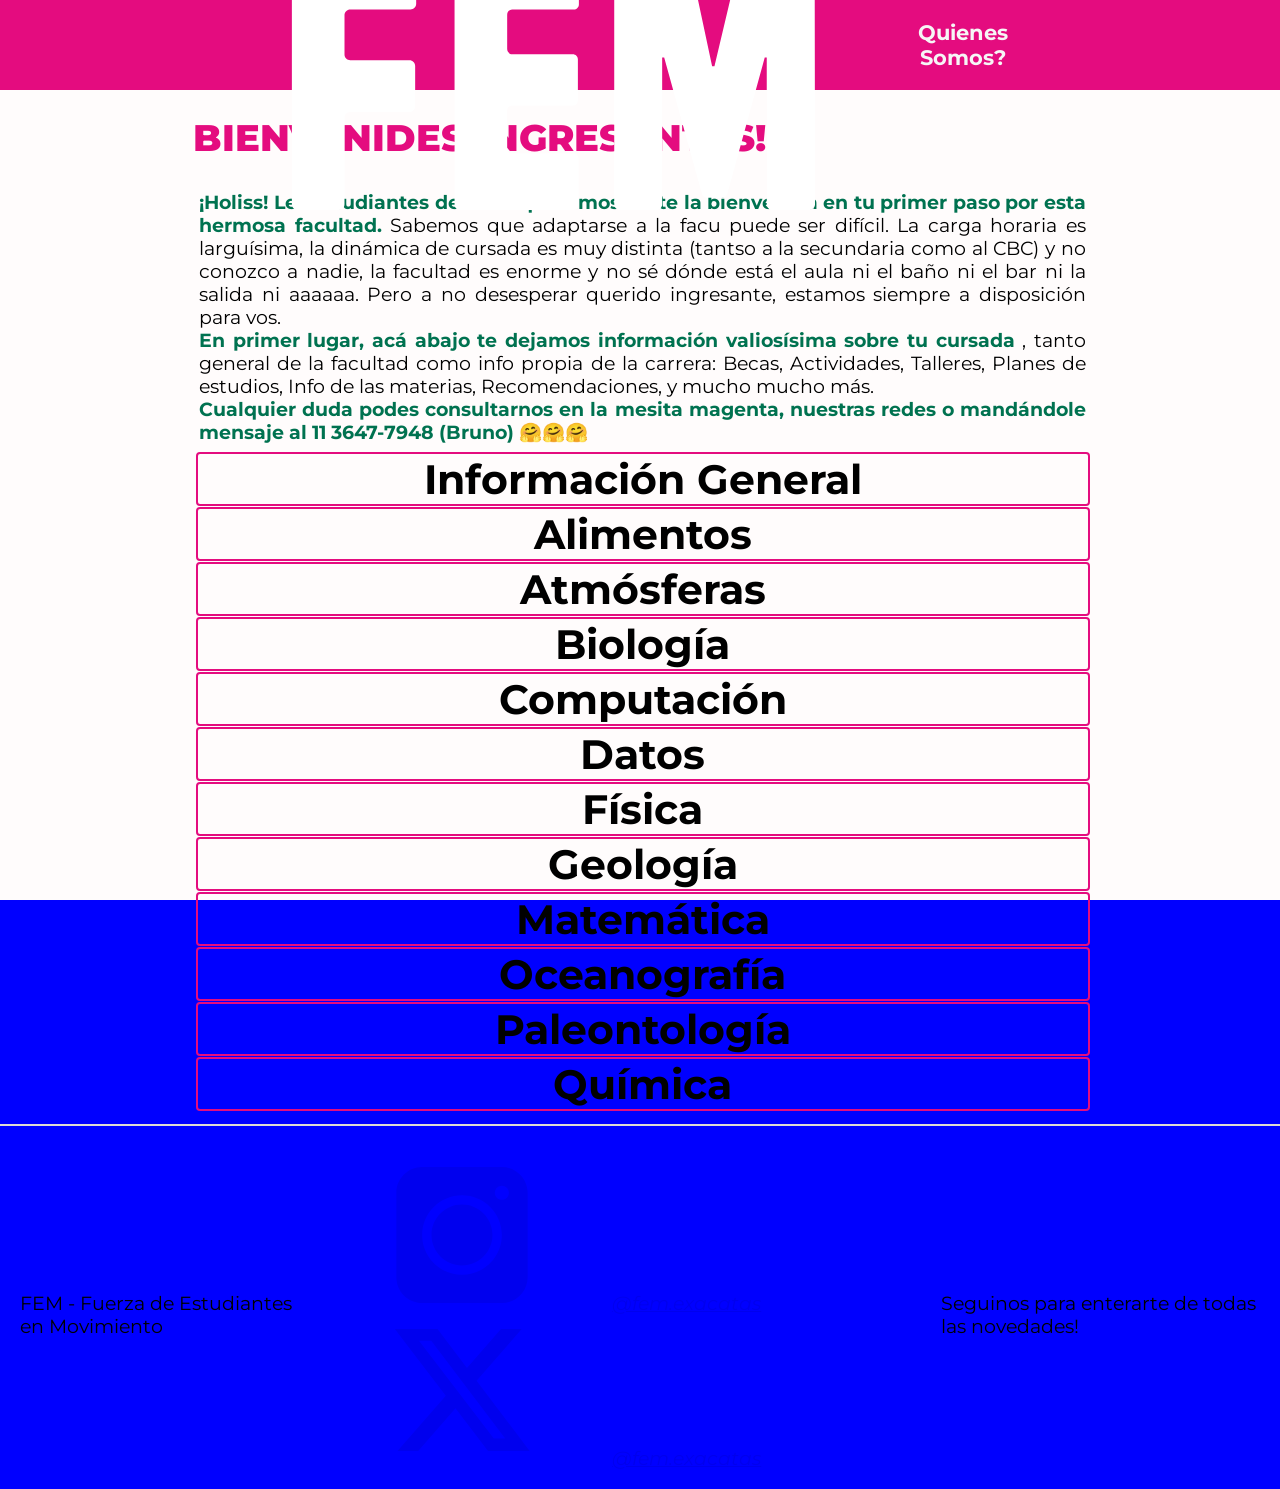
==== commit b473775c: "reordene el footer, simplifique el CSS y ordene las propiedades basicas" ====
--- a/index.html
+++ b/index.html
@@ -11,6 +11,8 @@
 
 </svg>
 
+<!--Import Built Titling-->
+
 <!DOCTYPE html>
 <html lang="es">
     <head>
@@ -22,8 +24,9 @@
         <meta name="description" content="Toda la información que necesitas en tus primeros años en la FCEN-UBA. 
         Ingresá para acceder a Becas, Actividades, Talleres, Planes de estudios, Info de las materias, 
         Recomendaciones, y mucho mucho más">
+        <!--stylesheets and views-->
         <meta name="viewport" content="width=device-width, initial-scale=1">
-        <link rel="stylesheet" href="FEMstyles.css"> <!--Agregar links-->
+        <link rel="stylesheet" href="FEMstyles.css"> 
         <link href="https://fonts.googleapis.com/css2?family=Montserrat:ital,wght@0,100..900;1,100..900&display=swap" rel="stylesheet">
         <base href="index.html"  target="_blank">
         <!--og section-->
@@ -37,15 +40,13 @@
     </head>
     <body>
         <header>
-            <div class="header-wrapper">
             <div class="logo-div">
-            <a href=".home"><img src="./Logo FEM.svg"></a>
+            <a href=".home"><img src="./Assets/Logo FEM.svg"></a>
             </div>
             <div class="nav-div">
             <nav>
                 <a class="quienes_somos" href="#Quienes somos">Quienes Somos?</a>
             </nav>
-            </div>
             </div>
         </header>
         <main>
@@ -67,33 +68,45 @@
                     o mandándole mensaje al 11 3647-7948 (Bruno) 🤗🤗🤗</strong>
                 </p>
             </section>
-            <section >
+            <section id="links">
                 <a href="Informacion-general.html", class="page-link">Información General</a> 
-                <a href="alimentos", class="page-link">Alimentos</a>
-                <a href="atmosferas", class="page-link">Atmósferas</a> 
-                <a href="biologia", class="page-link">Biología</a> 
-                <a href="computacion", class="page-link">Computación</a> 
-                <a href="datos", class="page-link">Datos</a> 
-                <a href="física", class="page-link">Física</a> 
-                <a href="geologia", class="page-link">Geología</a> 
-                <a href="matematica", class="page-link">Matemática</a>
-                <a href="oceanografia", class="page-link">Oceanografía</a> 
-                <a href="paleontologia", class="page-link">Paleontología</a> 
-                <a href="quimica", class="page-link">Química</a>
+                <a href="alimentos.html", class="page-link">Alimentos</a>
+                <a href="atmosferas.html", class="page-link">Atmósferas</a> 
+                <a href="biologia.html", class="page-link">Biología</a> 
+                <a href="computacion.html", class="page-link">Computación</a> 
+                <a href="datos.html", class="page-link">Datos</a> 
+                <a href="física.html", class="page-link">Física</a> 
+                <a href="geologia.html", class="page-link">Geología</a> 
+                <a href="matematica.html", class="page-link">Matemática</a>
+                <a href="oceanografia.html", class="page-link">Oceanografía</a> 
+                <a href="paleontologia.html", class="page-link">Paleontología</a> 
+                <a href="quimica.html", class="page-link">Química</a>
              </section>
         </main>
         <hr>
         <footer>
-            <p class="logo">FEM - Fuerza de Estudiantes en Movimiento</p>
-            <nav class="socials">
-                <div class="social-div" >
-                <a href="https://instagram.com/yourusername"><svg class="socials-svg" id="igsvg"><use href="#icon-instagram"/></svg ><span>@yourusername</span></a>
-                </div>
-                <div class="social-div">
+            <p class="container name">FEM - Fuerza de Estudiantes en Movimiento</p>
+            <address class="container address">
+
+                <!--revisar links y usernames-->
+            <a href="https://twitter.com/yourusername" class="container"><svg class="svg-sociales" id="ig-svg"> <use href="#icon-instagram"></use></svg><span class="p-sociales">@fem.exacatas</span></a>
+            <a href="https://twitter.com/yourusername" class="container"><svg class="svg-sociales" id="ig-svg"> <use href="#icon-twitter"></use></svg><span class="p-sociales">@fem.exacatas</span></a>
+        </address>
+        <p class="container seguinos">Seguinos para enterarte de todas las novedades!</p>
+            <!--
+            <p class="logo container">FEM - Fuerza de Estudiantes en Movimiento</p>
+            
+            
+            
+            <address>
+                <div class="social-div container">
+                <a href="https://instagram.com/yourusername" class="container"><svg class="socials-svg" id="igsvg"><use href="#icon-instagram"/></svg ><span>@fem.exactas</span></a>
+                <div class="social-div container">
                 <a href="https://twitter.com/yourusername"><svg class="socials-svg" id="twitter"><use href="#icon-twitter"/></svg><span>@yourusername</span></a>
                 </div>
-            </nav>
-            <p class="socials-text">Seguinos para enterarte de todas las novedades!</p>
-        </footer>
+                </div>
+            </address>
+            <p class="socials-text" container>Seguinos para enterarte de todas las novedades!</p>
+        --> </footer>
     </body>
    
--- a/FEMstyles.css
+++ b/FEMstyles.css
@@ -5,7 +5,7 @@
     max-width:100vw;
     height:auto;
     font-family: Montserrat, monospace;
-    font-size: medium;
+    font-size: 14pt;
     background-color: blue;
     max-width:100vw;
     --FEM-magenta: #E40C7F;
@@ -56,7 +56,7 @@
     align-items: center;
     width:25%;
     max-width:100px;
-    max-height:inherit;
+    max-height:10vh;
     height:auto;
 }
 
@@ -94,7 +94,7 @@
     font-family: Montserrat;
     color:var(--FEM-magenta);
     font-weight: 850;
-    font-size: 2.5rem;
+    font-size: 2rem;
     overflow-wrap: break-word;
 }
 
@@ -103,23 +103,75 @@
     color:var(--FEM-blanco);
     background-color: var(--FEM-magenta);
     font-weight: 850;
-    font-size: 2rem;
+    font-size: 1.5rem;
     overflow-wrap:anywhere;
     padding: 0 3px;
     width: auto;
     margin-bottom: 0.8rem;
 }
 
-p{
+h3{
+  font-family: Montserrat;
+  color:var(--FEM-magenta);
+  font-weight: 850;
+  font-size: 1.2rem;
+  overflow-wrap:anywhere;
+  padding: 0 3px;
+  width: auto;
+  margin-bottom: 0.8rem;
+}
+
+#bienvenida p{
     font-family: Montserrat, monospace;
-    font-size: 1.1rem;
+    font-size: 1rem;
     text-align: justify;
     font-weight: 400;
     margin: 5px 1px;
-    padding: 0.1rem;
-}
+    padding: 0.3rem;
+}
+
+
 strong{
     color: var(--FEM-verde);
+}
+
+b{
+  color: var(--FEM-verde);
+}
+
+#azul{
+  color:rgb(15, 46, 148);
+  font-weight: 800;
+}
+
+#rosa{
+  color: var(--FEM-magenta);
+  font-weight: 800;
+}
+
+.mapa-de-carrera h2{
+color: var(--FEM-magenta);
+font-size: 1rem;
+background-color: rgba(0, 0, 0, 0);
+margin: 3px
+}
+
+.mapa-de-carrera img{
+  display: flex;
+  margin: auto;
+  max-height: 80vh;
+  margin: 3px auto;
+
+}
+
+.label{
+  display: block;
+  margin: 3px auto;
+  text-align: center;
+  font-size: 1rem;
+  font-weight: 800;
+  color: var(--FEM-magenta);
+  
 }
 
 /*Links*/
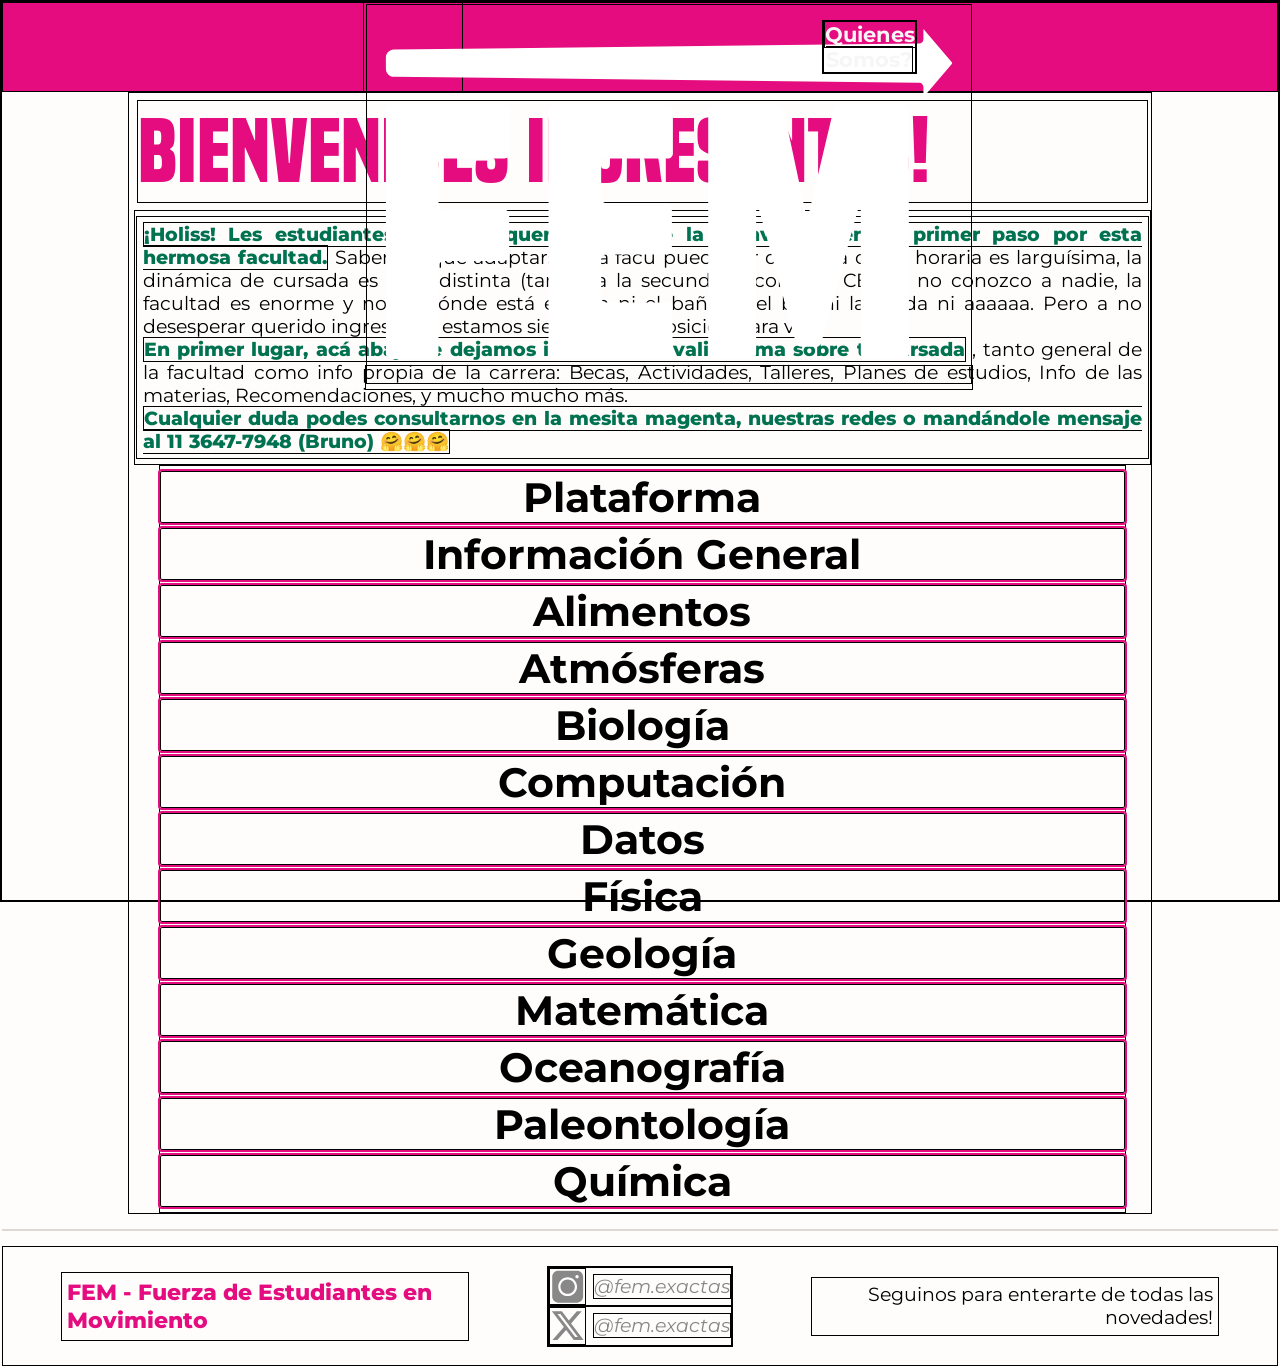
==== commit 4ecd694e: "armado de la plataforma virtual" ====
--- a/index.html
+++ b/index.html
@@ -69,6 +69,7 @@
                 </p>
             </section>
             <section id="links">
+                <a href="Plataforma.html", class="page-link">Plataforma</a> 
                 <a href="Informacion-general.html", class="page-link">Información General</a> 
                 <a href="alimentos.html", class="page-link">Alimentos</a>
                 <a href="atmosferas.html", class="page-link">Atmósferas</a> 
@@ -89,24 +90,10 @@
             <address class="container address">
 
                 <!--revisar links y usernames-->
-            <a href="https://twitter.com/yourusername" class="container"><svg class="svg-sociales" id="ig-svg"> <use href="#icon-instagram"></use></svg><span class="p-sociales">@fem.exacatas</span></a>
-            <a href="https://twitter.com/yourusername" class="container"><svg class="svg-sociales" id="ig-svg"> <use href="#icon-twitter"></use></svg><span class="p-sociales">@fem.exacatas</span></a>
+            <a href="https://twitter.com/yourusername" class="container"><svg class="svg-sociales" id="ig-svg"> <use href="#icon-instagram"></use></svg><span class="p-sociales">@fem.exactas</span></a>
+            <a href="https://twitter.com/yourusername" class="container"><svg class="svg-sociales" id="ig-svg"> <use href="#icon-twitter"></use></svg><span class="p-sociales">@fem.exactas</span></a>
         </address>
         <p class="container seguinos">Seguinos para enterarte de todas las novedades!</p>
-            <!--
-            <p class="logo container">FEM - Fuerza de Estudiantes en Movimiento</p>
-            
-            
-            
-            <address>
-                <div class="social-div container">
-                <a href="https://instagram.com/yourusername" class="container"><svg class="socials-svg" id="igsvg"><use href="#icon-instagram"/></svg ><span>@fem.exactas</span></a>
-                <div class="social-div container">
-                <a href="https://twitter.com/yourusername"><svg class="socials-svg" id="twitter"><use href="#icon-twitter"/></svg><span>@yourusername</span></a>
-                </div>
-                </div>
-            </address>
-            <p class="socials-text" container>Seguinos para enterarte de todas las novedades!</p>
-        --> </footer>
+        </footer>
     </body>
    
--- a/FEMstyles.css
+++ b/FEMstyles.css
@@ -1,117 +1,186 @@
-:root{
+/*BUILT TITLING FONTFACE*/
+
+    @font-face {
+      font-family: "Built Titling";
+      src: url(./Assets/built_titling/built\ titling\ bd.otf);
+      font-weight: bold;
+    }
+
+    @font-face {
+      font-family: "Built Titling";
+      src: url(./Assets/built_titling/built\ titling\ bd\ it.otf);
+      font-weight: bold;
+      font-style: italic;
+    }
+
+    @font-face {
+      font-family: "Built Titling";
+      src: url(./Assets/built_titling/built\ titling\ el.otf);
+      font-weight: 200;
+    }
+
+    @font-face {
+      font-family: "Built Titling";
+      src: url(./Assets/built_titling/built\ titling\ el\ it.otf);
+      font-weight: 200;
+      font-style: italic
+    }
+
+    @font-face {
+      font-family: "Built Titling";
+      src: url(./Assets/built_titling/built\ titling\ lt.otf);
+      font-weight: 300;
+    }
+
+    @font-face {
+      font-family: "Built Titling";
+      src: url(./Assets/built_titling/built\ titling\ el\ it.otf.otf);
+      font-weight: 300;
+      font-style: italic
+    }
+
+    @font-face {
+      font-family: "Built Titling";
+      src: url(./Assets/built_titling/built\ titling\ rg.otf);
+    }
+
+    @font-face {
+      font-family: "Built Titling";
+      src: url(./Assets/built_titling/built\ titling\ rg\ it.otf.otf);
+      font-style: italic;
+    }
+
+    @font-face {
+      font-family: "Built Titling";
+      src: url(./Assets/built_titling/built\ titling\ sb.otf);
+      font-weight: bolder;
+    }
+
+    @font-face {
+      font-family: "Built Titling";
+      src: url(./Assets/built_titling/built\ titling\ sb.otf);
+    }
+
+
+
+/*CSS STYLESHEET*/
+
+*{
     margin:0;
     padding:0;
-    overflow: scroll;
-    max-width:100vw;
-    height:auto;
+    box-sizing: border-box;
     font-family: Montserrat, monospace;
     font-size: 14pt;
-    background-color: blue;
-    max-width:100vw;
     --FEM-magenta: #E40C7F;
     --FEM-verde: rgb(0, 114, 80);
     --FEM-blanco: #F6F6F6;
     --FEM-fondo: #fffcfc;
+   border: 1px solid black
+}
+
+html{
+  scroll-padding-top: 12vh;
 }
 
 body{
   background-color:var(--FEM-fondo);
-    width:100%;
-    min-height: 100vh;
-    height:100%;
-    margin:0;
-    padding:0;
+  width:100%;
+  min-height: 100vh;
+  height:100%;
 }
 
 /*HEADER*/
 
 header{
-    position: sticky;
-    z-index: 2;
-    top:0;
-    left:0;
-    margin:0;
-    padding:0;
-    width: 100%;
-    max-height: 10vh;
-    height: auto;
-    background-color: var(--FEM-magenta);
-    display: flex;
-    justify-content: space-around;
-}
-
-.header-wrapper{
-    margin:inherit;
-    padding:inherit;
-    width: inherit;
-    max-height: inherit;
-    height: inherit;
-    display: flex;
-    justify-content: space-evenly;
+  position: sticky;
+  z-index: 2;
+  top:0;
+  left:0;
+  width: 100%;
+  max-height: 10vh;
+  height: auto;
+  background-color: var(--FEM-magenta);
+  display: flex;
+  justify-content: space-evenly;
+  align-items: center;
 }
 
 .logo-div{
-    display: flex; 
-    box-sizing: border-box;
-    align-items: center;
-    width:25%;
-    max-width:100px;
-    max-height:10vh;
-    height:auto;
+  vertical-align: center;
+  width:25%;
+  max-width:100px;
+  max-height:inherit;
+  height:auto;
+  padding: 1px;
 }
 
 .nav-div{
-    display: flex;
-    box-sizing: content-box;
-    align-items: center;
-    width: min-content;
-    max-width: 200px;
-    max-height:inherit;
-    height: auto;
-}
-nav{
-    text-align: center;
-}
-nav>a{
-    color: var(--FEM-blanco);
-    text-decoration:none;
-    font-size: 1.1rem;
-    font-weight: bold;
+  box-sizing: content-box;
+  vertical-align: center;
+  width: min-content;
+  max-width: 200px;
+  max-height:inherit;
+  height: auto;
+}
+header nav{
+  text-align: center;
+}
+
+header nav a{
+  color: var(--FEM-blanco);
+  text-decoration:none;
+  font-size: 1.1rem;
+  font-weight: bold;
 }
 
 /*MAIN*/
 
+/*SECTIONS*/
 main{
-    padding:0;
-    padding-left: 5px;
-    margin:auto;
-    max-width: 900px;
-    width:auto;
-    height: auto;
-}
-
-h1{
-    font-family: Montserrat;
-    color:var(--FEM-magenta);
-    font-weight: 850;
-    font-size: 2rem;
-    overflow-wrap: break-word;
+  padding-left: 5px;
+  margin:auto;
+  max-width: max(900px, 80vw);
+  width:auto;
+  height: auto;
+}
+
+#bienvenida{
+  margin: auto;
+  max-width:inherit;
+}
+
+/*TEXT CSS*/
+
+h1, .h2-plataforma{
+  font-family: 'Built Titling', sans-serif;
+  color:var(--FEM-magenta);
+  font-weight: 850;
+  font-size: 4.5rem;
+  overflow-wrap: break-word;
+  margin: 7px 3px;
+  background: transparent;
+
 }
 
 h2{
-  font-family: Montserrat;
-    color:var(--FEM-blanco);
-    background-color: var(--FEM-magenta);
-    font-weight: 850;
-    font-size: 1.5rem;
-    overflow-wrap:anywhere;
-    padding: 0 3px;
-    width: auto;
-    margin-bottom: 0.8rem;
+  font-family: Montserrat, sans-serif;
+  color:var(--FEM-blanco);
+  background-color: var(--FEM-magenta);
+  font-weight: 850;
+  font-size: 1.5rem;
+  overflow-wrap:anywhere;
+  padding: 0 3px;
+  width: auto;
+  margin-bottom: 0.8rem;
+}
+
+.h2-plataforma{
+  font-size: 2rem;
+  text-align: center;
 }
 
 h3{
-  font-family: Montserrat;
+  font-family: Montserrat, sans-serif;
   color:var(--FEM-magenta);
   font-weight: 850;
   font-size: 1.2rem;
@@ -121,39 +190,58 @@
   margin-bottom: 0.8rem;
 }
 
-#bienvenida p{
-    font-family: Montserrat, monospace;
+.h3-listas{
+  display: inline-block;
+  text-wrap: wrap;
+  width: auto;
+  height: min-content;
+}
+
+p{
+    font-family: Montserrat, sans-serif;
     font-size: 1rem;
     text-align: justify;
     font-weight: 400;
     margin: 5px 1px;
     padding: 0.3rem;
-}
-
-
-strong{
-    color: var(--FEM-verde);
-}
-
-b{
+    height: min-content;
+    align-self: center;
+}
+
+.p-listas{
+  display: inline-block;
+}
+
+
+strong, b, .azul, .rosa, .franja-m{
+font-weight: 800;
+}
+
+strong , b{
   color: var(--FEM-verde);
 }
 
-#azul{
+.azul{
   color:rgb(15, 46, 148);
-  font-weight: 800;
-}
-
-#rosa{
+}
+
+.rosa{
   color: var(--FEM-magenta);
-  font-weight: 800;
-}
-
+}
+
+.franja-m{
+  color: orangered;
+  background-color: black;
+}
+
+
+/*MAPA DE CARRERA*/
 .mapa-de-carrera h2{
-color: var(--FEM-magenta);
-font-size: 1rem;
-background-color: rgba(0, 0, 0, 0);
-margin: 3px
+  font-size: 1rem;
+  color: var(--FEM-magenta);
+  color: var(--FEM-blanco);
+  background-color: rgba(0, 0, 0, 0);
+  margin: 3px;
 }
 
 .mapa-de-carrera img{
@@ -162,6 +250,12 @@
   max-height: 80vh;
   margin: 3px auto;
 
+}
+
+/*LISTAS, LABELS, ETC*/
+
+ul{
+  list-style: none;
 }
 
 .label{
@@ -171,21 +265,250 @@
   font-size: 1rem;
   font-weight: 800;
   color: var(--FEM-magenta);
-  
+}
+
+
+.ESPACIO-EXACTAS{
+  border: 1px solid blue;
+  max-width: 100%;
+  margin: 10px
+}
+
+.ESPACIO-EXACTAS strong{
+  font-weight: 800;
+  color: inherit;
+}
+
+.zigzag ul{
+  list-style-type: "✅";
+  list-style-position: inside;
+}
+
+.ESPACIO-EXACTAS ul p{
+  display: inline;
+}
+
+.zigzag h3{
+  color: var(--FEM-blanco);
+   transition: cubic-bezier(0.075, 0.82, 0.65, 1) 0.5s;;;
+}
+
+.zigzag2 h3{
+  color: black;
+  text-align: center;
+   transition: cubic-bezier(0.075, 0.82, 0.65, 1) 0.5s;;;
+}
+
+.zigzag2 ul{
+  direction: rtl;
+  list-style-position: inside;
+}
+
+.franja-mala{
+  list-style-type: none;
+}
+
+.cruz{
+  position:relative ;
+  z-index: 0;
+}
+
+@media (max-width: 600px) {
+.zigzag {
+    position: relative;
+    padding: 8px 8px 32px 8px;
+    background:var(--FEM-magenta);
+    color: var(--FEM-blanco);
+    z-index: 1;
+    transition: cubic-bezier(0.075, 0.82, 0.65, 1) 0.5s;
+    height: max-content;
+}
+
+.zigzag:after {
+    background: linear-gradient(-45deg, orange 16px, transparent 0), linear-gradient(45deg, orange 16px, transparent 0);
+    background-position: left-bottom;
+    background-repeat: repeat-x;
+    background-size: 32px 32px;
+    content: " ";
+    display: block;
+    position: absolute;
+    bottom: 0px;
+    left: 0px;
+    width: 100%;
+    height: 32px;
+     transition: cubic-bezier(0.075, 0.82, 0.65, 1) 0.5s;;
+}
+
+.zigzag2{
+   position: relative;
+   z-index: 0;
+    padding: 32px 8px 8 8px;
+    background: orange;
+     transition: cubic-bezier(0.075, 0.82, 0.65, 1) 0.5s;;;
+     height: max-content;
+}
+}
+
+@media (min-width: 600px){
+
+  .ESPACIO-EXACTAS{
+    display: flex;
+    flex-wrap:nowrap;
+    max-width: 100%;
+    width: auto;
+    height: auto;
+    align-items: stretch;
+  }
+
+  .zigzag, .zigzag2{
+    flex-basis: auto;
+    flex-shrink: 2;
+    min-width: 0;
+    max-height: none;
+  }
+
+  .zigzag p, .zigzag2 p{
+    overflow-wrap: break-word;
+    display: inline-block;
+    max-width: 100%;
+  }
+
+  .zigzag {
+    position: relative;
+    padding: 8px 32px 8px 8px;
+    background:var(--FEM-magenta);
+    color: var(--FEM-blanco);
+    z-index: 1;
+    transition: cubic-bezier(0.075, 0.82, 0.65, 1) 0.5s;;;
+}
+
+.zigzag h3{
+  color: var(--FEM-blanco);
+   transition: cubic-bezier(0.075, 0.82, 0.65, 1) 0.5s;;;
+}
+
+
+.zigzag:after {
+    background: linear-gradient(-45deg, orange 16px, transparent 0), linear-gradient(-135deg, orange 16px, transparent 0);
+    background-position: right-top;
+    background-repeat: repeat-y;
+    background-size: 32px 32px;
+    content: " ";
+    display: block;
+    position: absolute;
+    top: 0px;
+    right: 0px;
+    width: 32px;
+    height: 100%;
+     transition: cubic-bezier(0.075, 0.82, 0.65, 1) 0.5s;;;
+}
+
+.zigzag2{
+   position: relative;
+   z-index: 0;
+    padding: 32px 8px 8 8px;
+    background: orange;
+     transition: cubic-bezier(0.075, 0.82, 0.65, 1) 0.5s;;;
+}
+}
+
+
+/*DISPLAY IMG AND TEXT*/
+
+.texto-con-imagen{
+  padding:0;
+  display: flex;
+  vertical-align: center;
+  flex-wrap: nowrap;
+  height: max-content;
+  gap:0;
+}
+
+.texto-acompaña{
+  height: min-content;
+  width: auto;
+  vertical-align:top;
+margin: 0;
+}
+
+.img-acompaña{
+  width: max(10vw, 200px);
+  height: auto;
+  aspect-ratio: 1/1;
+  margin-right: 20px;
+  margin: 0;
+}
+
+
+/*PLATAFORMA*/
+.nav-plataforma{
+  display: flex;
+  gap: 2px;
+  margin: auto;
+  max-width: inherit;
+  flex-wrap: wrap;
+  justify-content: center;
+}
+
+.a-box{
+width: min(30vw, 150px);
+height: 100px;
+display: flex;
+aspect-ratio:3/2;
+background-color: var(--FEM-magenta);
+text-align: center;
+align-items: center;
+justify-content: center;
+border-radius: 15px;
+}
+
+.a-box p{
+  font-weight: 800;
+  color: var(--FEM-blanco);
+  text-align: center;
+  align-items: center;
+}
+
+.img-lista-trabaja{
+  height:100px;
+  width: auto;
+  aspect-ratio:1/1;
 }
 
 /*Links*/
+main a{
+  color:var(--FEM-magenta);
+  font-weight: 900;
+  text-decoration: underline;
+}
+
+.internal-links{
+  display: flex;
+  margin: auto;
+  max-height: 80vh;
+  margin: 3px auto 10px;
+  justify-content: center;
+}
 
 #links{
-    margin: auto;
+    margin: 10px auto;
     max-width:inherit;
+    text-align: center;
+}
+
+@media (min-width: 600px) {
+  #links {
+    max-width: 95%;
+    margin:auto;
+    text-align: center;
+  }
 }
 
 .page-link{
     display:block;
-    max-width: inherit;
+    max-width: 100%;
     width:auto;
-    margin: 5px;
+    margin: 5px auto;
     outline:solid var(--FEM-magenta) 2px;
     text-decoration: none;
     text-align: center;
@@ -203,71 +526,68 @@
     transform: translateY(-10px);
     transition: 0.5s ease;
 }
-#link-comunidad-wpp{
+
+.link-pequeño{
   height: min-content;
   margin:1rem;
   font-size: 1.5rem;
   padding-bottom: 0.3rem;
 }
 
-main a{
-  color:var(--FEM-magenta);
-  font-weight: 900;
-  text-decoration: underline;
-}
-
 /*FOOTER*/
+
 hr{
- border: 1px solid #dedad3;
- margin: 15px 0;
-}
-
+    border: 1px solid #dedad3;
+    margin: 15px 0;
+}
 
 @media (max-width: 600px) {
   footer {
     flex-direction: column;
     gap: 1.5rem;
   }
-}
-
- footer {
-  position:static;
+
+  .page-link{
+    margin: 5px;
+  }
+}
+
+footer {
     width:100%;
     height: auto;
-    margin:1px;
+    margin:auto;
     padding:0;
     width: auto;
     padding: 1rem;
     display: flex;
     justify-content: space-between;
     align-items: center;
-    font-family: Montserrat, sans-serif;
     font-size: 1rem;
-  }
-
-  .logo {
-    text-align: left;
+}
+
+.container{
     display: flex;
-    box-sizing: content-box;
-    font-size: 1.2rem;
-    font-weight: 800;
-    color: var(--FEM-magenta);
-    max-width: 30%;
-  }
-
-  .socials {
-    box-sizing: content-box;
-    display: flex;
-    flex-direction: column;
-    gap: 0.5rem;
-    text-align: center;
-  }
-
-  .social-div{
-    text-align: center;
-  }
-
-  .socials a {
+    min-width: max(min-content, 30%);
+    min-height: max(min-content, 30%);
+    align-items: center;
+    margin: 0 auto;
+}
+
+.name{
+  text-align:left;
+  font-size:1.2rem;
+  font-weight: 800;
+  color: var(--FEM-magenta);
+  flex: 0 2 33%;
+}
+
+.address{
+  display: flex;
+  flex-direction: column;
+  flex-grow: 3 0 33%;
+}
+
+.address a {
     text-align: center;
     display: flex;
     align-items: center;
@@ -277,25 +597,25 @@
     
   }
 
-  .socials a:hover {
+.address a:hover {
     color: var(--FEM-verde);
   }
 
-  .socials a span{
-    font-weight: 800;
-  }
-
-  .socials-svg {
+.svg-sociales{
+  box-sizing: border-box;
+  vertical-align: center;
+  width: 2rem;
+  height: 2rem;
+}
+
+.p-sociales{
+  box-sizing: border-box;
+  vertical-align: center;
+}
+
+.seguinos{
     box-sizing: border-box;
-    width: 2rem;
-    height: 2rem;
-  }
-
-  .socials-text{
-    margin: 0;
-    box-sizing: border-box;
-    display: flex;
     text-align: right;
-    width: 20%;
     font-size: 1rem;
-  }
+    flex: 0 1 33%;
+}
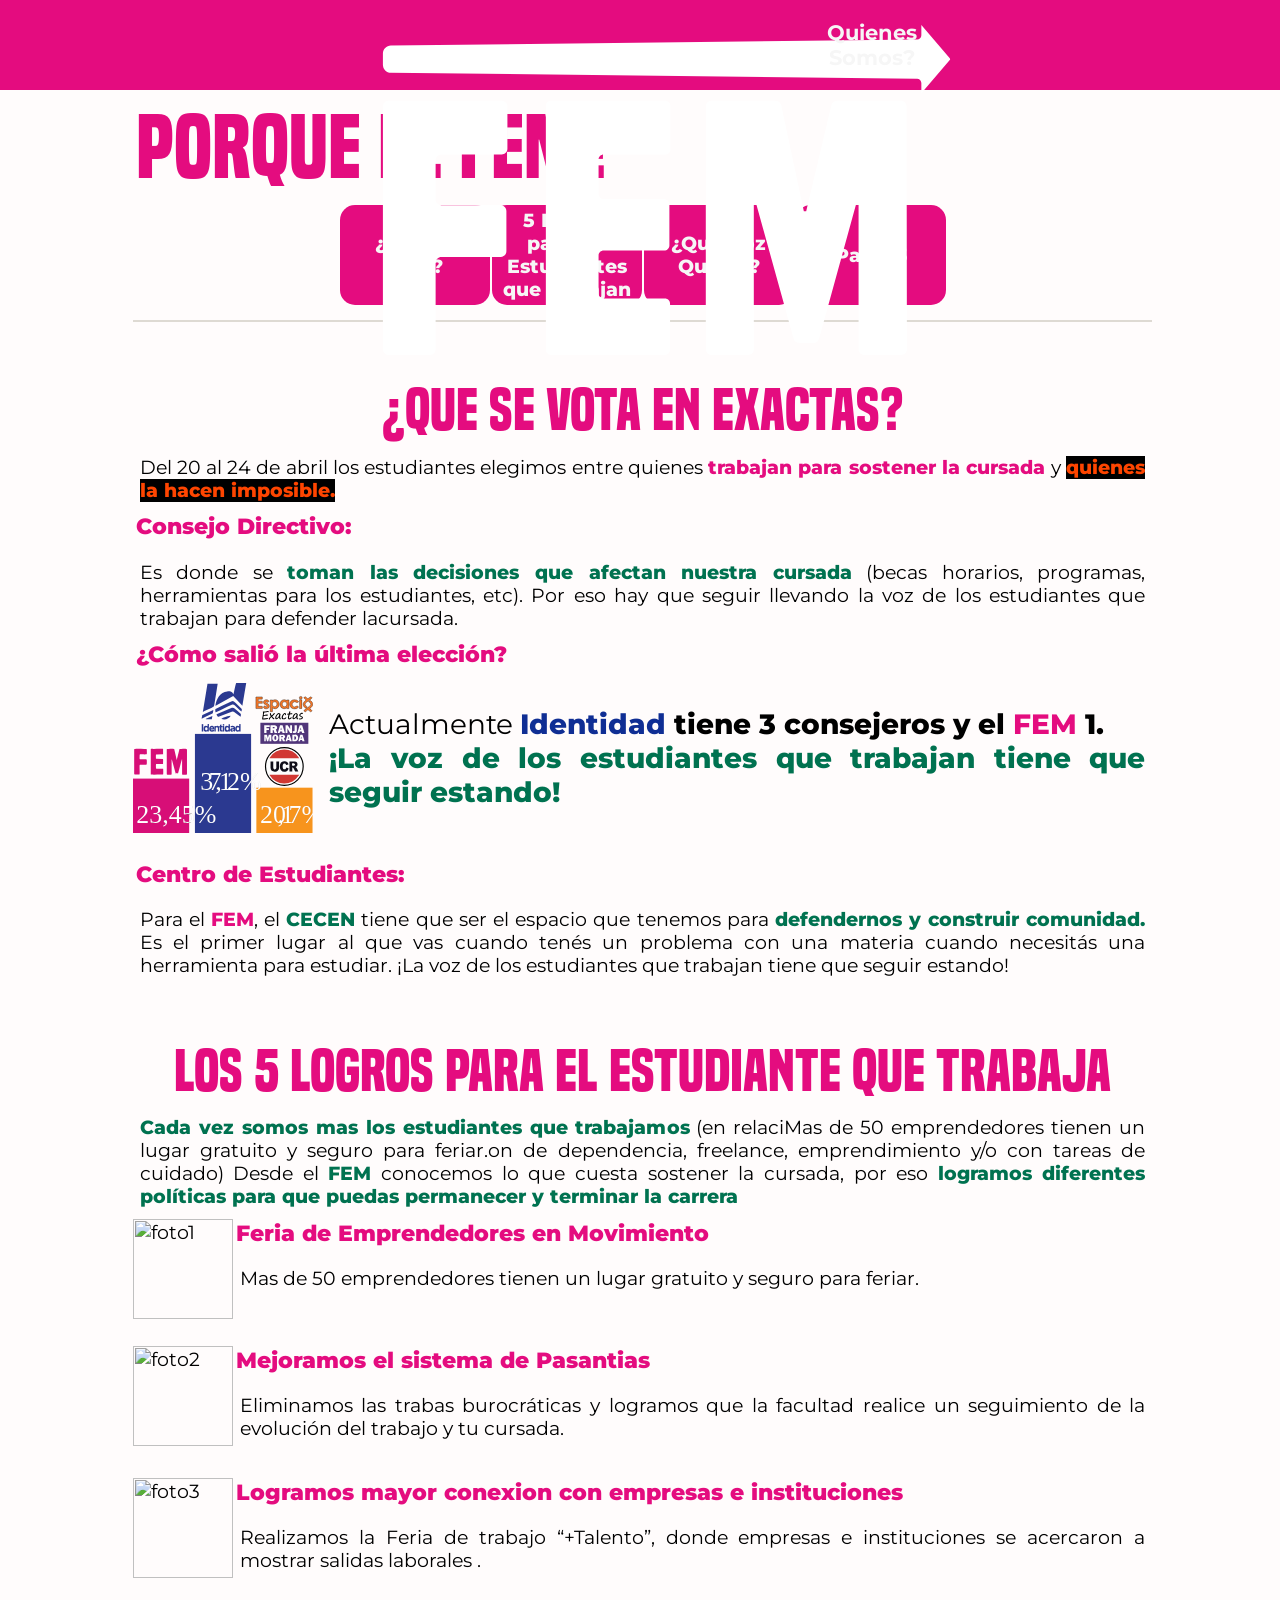
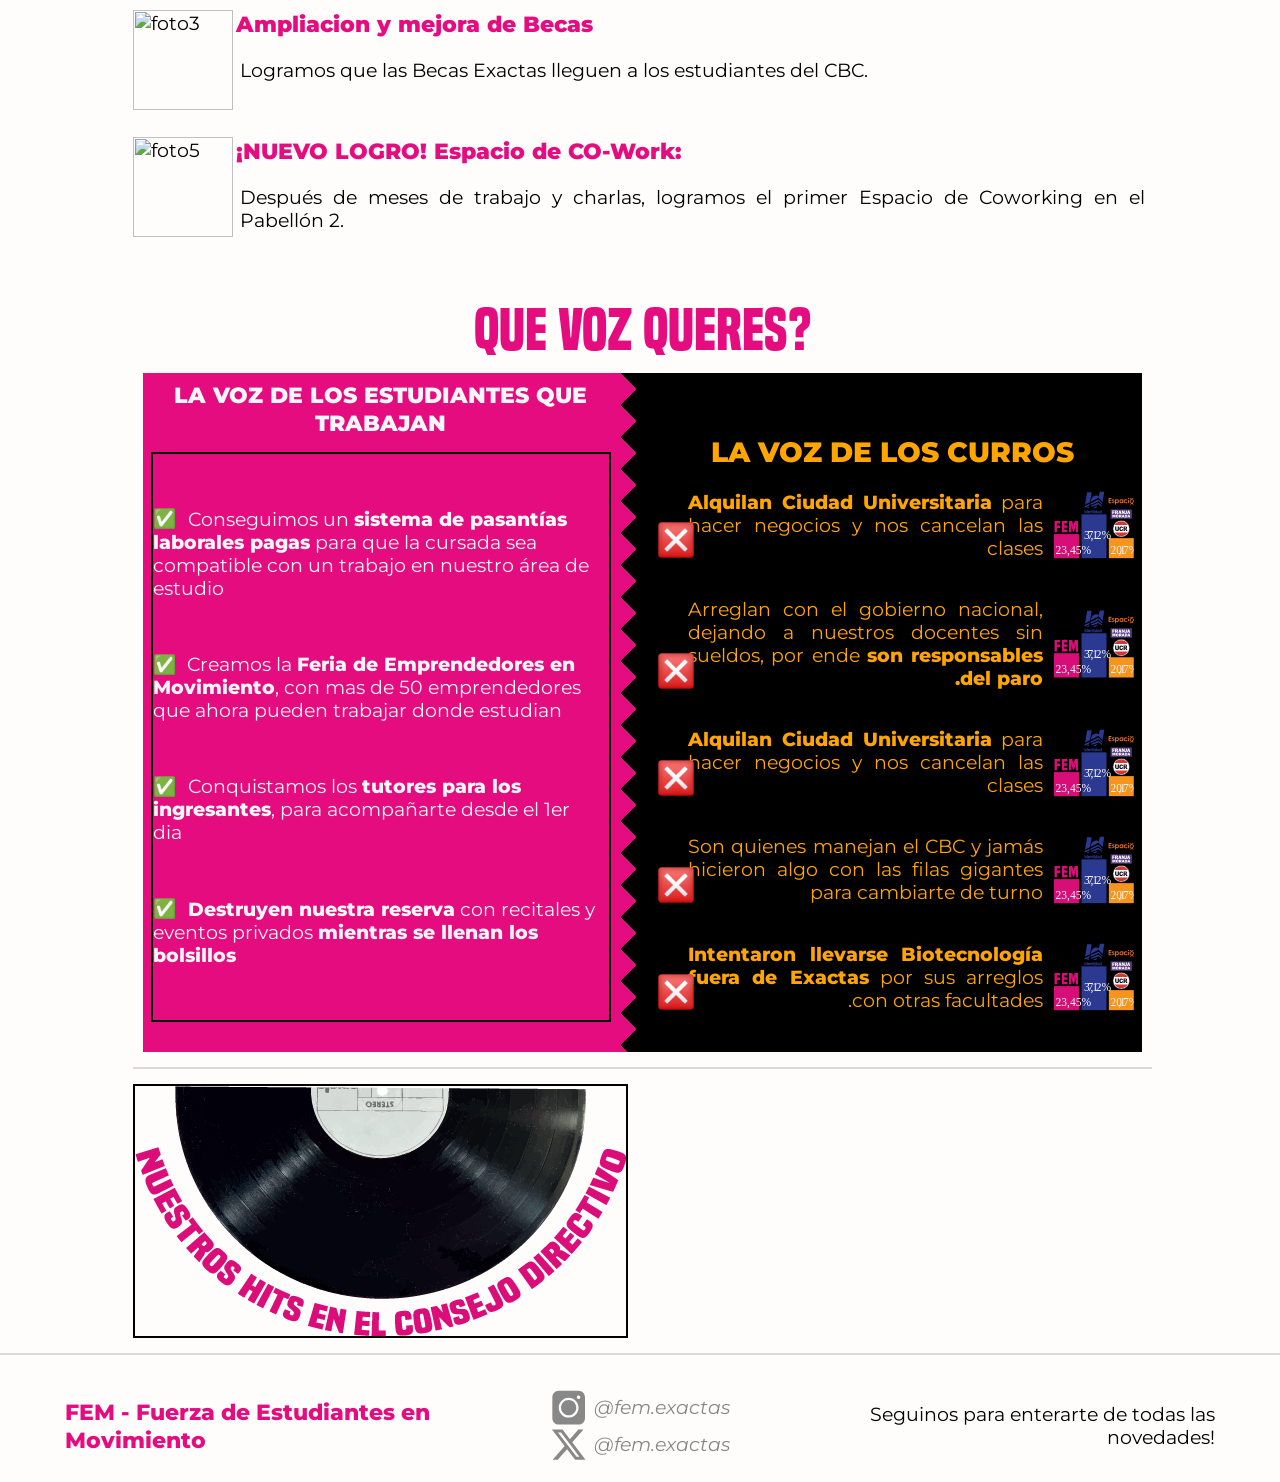
==== commit 642c77ef: "Rename Plataforma.html to index.html" ====
--- a/index.html
+++ b/index.html
@@ -8,38 +8,40 @@
   <symbol id="icon-twitter" viewBox="0 0 24 24" fill="currentColor">
     <path d="M18.244 2.25h3.308l-7.227 8.26 8.502 11.24H16.17l-5.214-6.817L4.99 21.75H1.68l7.73-8.835L1.254 2.25H8.08l4.713 6.231zm-1.161 17.52h1.833L7.084 4.126H5.117z"/>
   </symbol>
-
 </svg>
 
-<!--Import Built Titling-->
+<!--HTML-->
 
 <!DOCTYPE html>
 <html lang="es">
     <head>
         <!--Main section-->
         <meta charset="utf-8">
-        <title>Ingresantes Exactas - FEM</title>
+        <title>Plataforma</title>
         <meta http-equiv="X-UA-Compatible" content="IE=edge">
         <meta name="keywords" content="FCEN-UBA, Exactas, Ingresantes">
         <meta name="description" content="Toda la información que necesitas en tus primeros años en la FCEN-UBA. 
         Ingresá para acceder a Becas, Actividades, Talleres, Planes de estudios, Info de las materias, 
         Recomendaciones, y mucho mucho más">
-        <!--stylesheets and views-->
         <meta name="viewport" content="width=device-width, initial-scale=1">
-        <link rel="stylesheet" href="FEMstyles.css"> 
+        <link rel="stylesheet" href="FEMstyles.css">
+        <link rel="stylesheet" href="FEMstyles-FONTS.css">
+        <link rel="stylesheet" href="FEMstyles-TEXTS.css">
+        <link rel="stylesheet" href="FEMstyles-SECTIONS.css">
         <link href="https://fonts.googleapis.com/css2?family=Montserrat:ital,wght@0,100..900;1,100..900&display=swap" rel="stylesheet">
         <base href="index.html"  target="_blank">
         <!--og section-->
-        <meta property="og:title" content="Bienvenides Ingresantes!" />
+        <meta property="og:title" content="Plataforma" />
         <meta property="og:description" content="Todo lo que necesitas para empezar tu carrera en Exactas. 
         Becas, Actividades, Talleres, Planes de Estudios, Info de materias y más" />
         <meta property="og:url" content="ingresantes.elfem.com.ar" />
-        <meta property="og:site_name" content="Bienvenides Ingresantes!" />
+        <meta property="og:site_name" content="Plataforma" />
         <meta property="og:locale" content="es_AR" />
         <meta property="og:type" content="webpage" />
     </head>
+    <!--BODY-->
     <body>
-        <header>
+       <header>
             <div class="logo-div">
             <a href=".home"><img src="./Assets/Logo FEM.svg"></a>
             </div>
@@ -50,42 +52,191 @@
             </div>
         </header>
         <main>
-            <h1>BIENVENIDES INGRESANTES!</h1>
-            <section id="bienvenida">
-                <p><strong>¡Holiss! Les estudiantes del FEM queremos darte la bienvenida en tu primer
-                    paso por esta hermosa facultad.</strong>
-                    Sabemos que adaptarse a la facu puede ser difícil. La carga horaria es 
-                    larguísima, la dinámica de cursada es muy distinta (tantso a la secundaria 
-                    como al CBC) y no conozco a nadie, la facultad es enorme y no
-                    sé dónde está el aula ni el baño ni el bar ni la salida ni aaaaaa. 
-                    Pero a no desesperar querido ingresante, estamos siempre a disposición 
-                    para vos.<br>
-                    <strong>En primer lugar, acá abajo te dejamos información valiosísima 
-                    sobre tu cursada</strong> , tanto general de la facultad como info propia de la carrera: 
-                    Becas, Actividades, Talleres, Planes de estudios, Info de las materias,
-                    Recomendaciones, y mucho mucho más.<br>
-                    <strong>Cualquier duda podes consultarnos en la mesita magenta, nuestras redes 
-                    o mandándole mensaje al 11 3647-7948 (Bruno) 🤗🤗🤗</strong>
+            <h1>Porque el FEM?</h1>
+            <section class="internal-links">
+               <nav class="nav-plataforma">
+                <a class="a-box" href="#que-se-vota"><p>¿Que se vota?</p></a>
+                <a class="a-box" href="#estudiante-que-trabaja"><p>5 Logros para los Estudiantes que trabajan</p></a>
+                <a class="a-box" href=""><p>¿Que Voz Queres?</p></a>
+                <a class="a-box"><p>Parte 3</p></a>
+               </nav>
+            </section>
+            <hr>
+            <section id="que-se-vota">
+
+            <h2 class="h2-plataforma">¿Que se vota en Exactas?</h2>
+
+            <p>Del 20 al 24 de abril los estudiantes elegimos entre quienes
+                <span class="rosa">trabajan para sostener la cursada </span>
+                y
+                <span class="franja-m">quienes la hacen imposible.</span>
+            </p>
+
+           <h3>Consejo Directivo:</h3>
+
+           <p>Es donde se
+                <b>toman las decisiones que afectan nuestra cursada</b>
+                (becas horarios, programas, herramientas para los estudiantes, etc). Por eso hay que seguir llevando la voz de los estudiantes que trabajan para defender lacursada.
+            </p>
+           
+            <h3>¿Cómo salió la última elección?</h3>
+
+            <div class="texto-con-imagen">
+                <img class="img-acompaña" src="./Assets/porcentajes-elecciones.svg" alt="resultados con barras" id="resultados-con-barras">
+                <p id="resultados-elecciones">Actualmente
+                    <strong class="no-color"><span class="azul">Identidad </span> tiene 3 consejeros y el <span class="rosa">FEM</span> 1.</strong>
+                    <br>
+                   <strong>¡La voz de los estudiantes que trabajan tiene que seguir estando!</strong>
                 </p>
-            </section>
-            <section id="links">
-                <a href="Plataforma.html", class="page-link">Plataforma</a> 
-                <a href="Informacion-general.html", class="page-link">Información General</a> 
-                <a href="alimentos.html", class="page-link">Alimentos</a>
-                <a href="atmosferas.html", class="page-link">Atmósferas</a> 
-                <a href="biologia.html", class="page-link">Biología</a> 
-                <a href="computacion.html", class="page-link">Computación</a> 
-                <a href="datos.html", class="page-link">Datos</a> 
-                <a href="física.html", class="page-link">Física</a> 
-                <a href="geologia.html", class="page-link">Geología</a> 
-                <a href="matematica.html", class="page-link">Matemática</a>
-                <a href="oceanografia.html", class="page-link">Oceanografía</a> 
-                <a href="paleontologia.html", class="page-link">Paleontología</a> 
-                <a href="quimica.html", class="page-link">Química</a>
-             </section>
-        </main>
+            </div>
+        
+            <h3>Centro de Estudiantes:</h3>
+
+            <p>
+                Para el <span class="rosa">FEM</span>, el  <strong>CECEN</strong> 
+                tiene que ser el espacio que tenemos para 
+                <strong> defendernos y construir comunidad.</strong> 
+                Es el primer lugar al que vas cuando tenés un problema con una materia cuando necesitás una herramienta para estudiar. ¡La voz de los estudiantes que trabajan tiene que seguir estando!
+            </p>
+        </section>
+
+        <section id="estudiante-que-trabaja">
+            <h2 class="h2-plataforma">Los 5 logros para el estudiante que trabaja</h2>
+
+            <p>
+                <strong>Cada vez somos mas los estudiantes que trabajamos</strong>
+                (en relaciMas de 50 emprendedores tienen un lugar gratuito y seguro para feriar.on de dependencia, freelance, emprendimiento y/o con tareas de cuidado) Desde el <strong>FEM</strong> conocemos lo que cuesta sostener la cursada, por eso 
+                <strong>logramos diferentes políticas para que puedas permanecer y terminar la carrera</strong>
+            </p>
+
+            <ul id="cincoconsejos">
+                <li class="texto-con-imagen ">
+                    <img alt="foto1" class="img-acompaña img-lista-trabaja">
+                    <div class="texto-acompaña">
+                        <h3 >Feria de Emprendedores en Movimiento</h3>
+                        <p>Mas de 50 emprendedores tienen un lugar gratuito y seguro para feriar.</p>
+                    </div>
+                </li>
+                <li class="texto-con-imagen ">
+                    <img alt="foto2" class="img-acompaña img-lista-trabaja">
+                    <div class="texto-acompaña">
+                        <h3 >Mejoramos el sistema de Pasantias</h3>
+                        <p>Eliminamos las trabas burocráticas y logramos que la facultad realice un seguimiento de la evolución del trabajo y tu cursada.</p>
+                    </div>
+                </li>
+                <li class="texto-con-imagen">
+                    <img alt="foto3" class="img-acompaña img-lista-trabaja">
+                    <div class="texto-acompaña">
+                        <h3 >Logramos mayor conexion con empresas e instituciones</h3>
+                        <p>Realizamos la Feria de trabajo “+Talento”, donde empresas e instituciones se acercaron a mostrar salidas laborales .</p>
+                    </div>
+                </li>
+                <li class="texto-con-imagen">
+                    <img alt="foto3" class="img-acompaña img-lista-trabaja">
+                    <div class="texto-acompaña">
+                        <h3 >Ampliacion y mejora de Becas</h3>
+                        <p>Logramos que las Becas Exactas lleguen a los estudiantes del CBC.</p>
+                    </div>
+                </li>
+                <li class="texto-con-imagen ">
+                    <img alt="foto5" class="img-acompaña img-lista-trabaja">
+                    <div class="texto-acompaña">
+                        <h3 >¡NUEVO LOGRO! Espacio de CO-Work:</h3>
+                        <p>Después de meses de trabajo y charlas, logramos el primer Espacio de Coworking en el Pabellón 2.</p>
+                    </div>
+                </li>
+            </ul>
+        </section>
+        <section id="espacio-exactas"></section>
+        <h2 class="h2-plataforma">QUE VOZ QUERES?</h2>
+        <div class="polarizador">
+            <div class="polariza-fem">
+                <h3 >LA VOZ DE LOS ESTUDIANTES QUE TRABAJAN</h3>
+                <ul>
+                <li>
+                    <p class="p-listas">
+                        Conseguimos un <strong class="no-color">sistema de pasantías laborales pagas</strong>
+                        para que la cursada sea compatible con un trabajo en nuestro área de estudio
+                    </p>
+                </li>
+            
+                <li>
+                    <p class="p-listas texto-acompaña">
+                        Creamos la <strong class="no-color">Feria de Emprendedores en Movimiento</strong>, con mas de 50 emprendedores que ahora pueden trabajar donde estudian
+                    </p>
+                </li>
+                <li>
+                    <p class="p-listas">
+                        Conquistamos los <strong class="no-color">tutores para los ingresantes</strong>, para acompañarte desde el 1er dia
+                    </p>
+                </li>
+                <li>
+                    <p class="p-listas">
+                      <strong class="no-color">Destruyen nuestra reserva</strong> con recitales y eventos privados <strong class="no-color">mientras se llenan los bolsillos</strong>
+                    </p>
+                </li>
+            </ul>
+            </div>
+            <div class="polariza-franja">
+                <h3>LA VOZ DE LOS CURROS</h3>
+                <ul>
+                    <li>
+                        <div class="texto-con-imagen">
+                            <img src="./Assets/cruz-roja.png" class="cruz">
+                            <img src="./Assets/porcentajes-elecciones.svg" alt="franja mala" class="img-acompaña">
+                            <p class="p-listas texto-acompaña">
+                               <strong class="no-color">Alquilan Ciudad Universitaria </strong>para hacer negocios y nos cancelan las clases
+                            </p>
+                        </div> 
+                    </li>
+
+                     <li>
+                        <div class="texto-con-imagen">
+                            <img src="./Assets/cruz-roja.png" class="cruz">
+                            <img src="./Assets/porcentajes-elecciones.svg" alt="franja mala" class="img-acompaña">
+                            <p class="p-listas texto-acompaña">
+                               Arreglan con el gobierno nacional, dejando a nuestros docentes sin sueldos, por ende <strong class="no-color">son responsables del paro.</strong>
+                            </p>
+                        </div> 
+                    </li>
+
+                     <li>
+                        <div class="texto-con-imagen">
+                            <img src="./Assets/cruz-roja.png" class="cruz">
+                            <img src="./Assets/porcentajes-elecciones.svg" alt="franja mala" class="img-acompaña">
+                            <p class="p-listas texto-acompaña">
+                               <strong class="no-color">Alquilan Ciudad Universitaria </strong>para hacer negocios y nos cancelan las clases
+                            </p>
+                        </div> 
+                    </li>
+                     <li>
+                        <div class="texto-con-imagen">
+                            <img src="./Assets/cruz-roja.png" class="cruz">
+                            <img src="./Assets/porcentajes-elecciones.svg" alt="franja mala" class="img-acompaña">
+                            <p class="p-listas texto-acompaña">
+                                Son quienes manejan el CBC y jamás hicieron algo con las filas gigantes para cambiarte de turno
+                            </p>
+                        </div> 
+                    </li>
+                     <li>
+                        <div class="texto-con-imagen">
+                            <img src="./Assets/cruz-roja.png" class="cruz">
+                            <img src="./Assets/porcentajes-elecciones.svg" alt="franja mala" class="img-acompaña">
+                            <p class="p-listas texto-acompaña">
+                               <strong class="no-color">Intentaron llevarse Biotecnología fuera de Exactas</strong> por sus arreglos con otras facultades.
+                            </p>
+                        </div> 
+                    </li>
+                </ul>
+    </div>
+</div>
+    <hr>
+    <div id=""hits-en-consejo>
+    <img src="./Assets/Asset 1.png" class="center">
+</div>
+             </main>
         <hr>
-        <footer>
+       <footer>
             <p class="container name">FEM - Fuerza de Estudiantes en Movimiento</p>
             <address class="container address">
 
@@ -96,4 +247,4 @@
         <p class="container seguinos">Seguinos para enterarte de todas las novedades!</p>
         </footer>
     </body>
-   
+</html>
--- a/FEMstyles.css
+++ b/FEMstyles.css
@@ -1,68 +1,3 @@
-/*BUILT TITLING FONTFACE*/
-
-    @font-face {
-      font-family: "Built Titling";
-      src: url(./Assets/built_titling/built\ titling\ bd.otf);
-      font-weight: bold;
-    }
-
-    @font-face {
-      font-family: "Built Titling";
-      src: url(./Assets/built_titling/built\ titling\ bd\ it.otf);
-      font-weight: bold;
-      font-style: italic;
-    }
-
-    @font-face {
-      font-family: "Built Titling";
-      src: url(./Assets/built_titling/built\ titling\ el.otf);
-      font-weight: 200;
-    }
-
-    @font-face {
-      font-family: "Built Titling";
-      src: url(./Assets/built_titling/built\ titling\ el\ it.otf);
-      font-weight: 200;
-      font-style: italic
-    }
-
-    @font-face {
-      font-family: "Built Titling";
-      src: url(./Assets/built_titling/built\ titling\ lt.otf);
-      font-weight: 300;
-    }
-
-    @font-face {
-      font-family: "Built Titling";
-      src: url(./Assets/built_titling/built\ titling\ el\ it.otf.otf);
-      font-weight: 300;
-      font-style: italic
-    }
-
-    @font-face {
-      font-family: "Built Titling";
-      src: url(./Assets/built_titling/built\ titling\ rg.otf);
-    }
-
-    @font-face {
-      font-family: "Built Titling";
-      src: url(./Assets/built_titling/built\ titling\ rg\ it.otf.otf);
-      font-style: italic;
-    }
-
-    @font-face {
-      font-family: "Built Titling";
-      src: url(./Assets/built_titling/built\ titling\ sb.otf);
-      font-weight: bolder;
-    }
-
-    @font-face {
-      font-family: "Built Titling";
-      src: url(./Assets/built_titling/built\ titling\ sb.otf);
-    }
-
-
-
 /*CSS STYLESHEET*/
 
 *{
@@ -75,7 +10,7 @@
     --FEM-verde: rgb(0, 114, 80);
     --FEM-blanco: #F6F6F6;
     --FEM-fondo: #fffcfc;
-   border: 1px solid black
+/*   border: 1px solid black*/
 }
 
 html{
@@ -133,124 +68,6 @@
   font-weight: bold;
 }
 
-/*MAIN*/
-
-/*SECTIONS*/
-main{
-  padding-left: 5px;
-  margin:auto;
-  max-width: max(900px, 80vw);
-  width:auto;
-  height: auto;
-}
-
-#bienvenida{
-  margin: auto;
-  max-width:inherit;
-}
-
-/*TEXT CSS*/
-
-h1, .h2-plataforma{
-  font-family: 'Built Titling', sans-serif;
-  color:var(--FEM-magenta);
-  font-weight: 850;
-  font-size: 4.5rem;
-  overflow-wrap: break-word;
-  margin: 7px 3px;
-  background: transparent;
-
-}
-
-h2{
-  font-family: Montserrat, sans-serif;
-  color:var(--FEM-blanco);
-  background-color: var(--FEM-magenta);
-  font-weight: 850;
-  font-size: 1.5rem;
-  overflow-wrap:anywhere;
-  padding: 0 3px;
-  width: auto;
-  margin-bottom: 0.8rem;
-}
-
-.h2-plataforma{
-  font-size: 2rem;
-  text-align: center;
-}
-
-h3{
-  font-family: Montserrat, sans-serif;
-  color:var(--FEM-magenta);
-  font-weight: 850;
-  font-size: 1.2rem;
-  overflow-wrap:anywhere;
-  padding: 0 3px;
-  width: auto;
-  margin-bottom: 0.8rem;
-}
-
-.h3-listas{
-  display: inline-block;
-  text-wrap: wrap;
-  width: auto;
-  height: min-content;
-}
-
-p{
-    font-family: Montserrat, sans-serif;
-    font-size: 1rem;
-    text-align: justify;
-    font-weight: 400;
-    margin: 5px 1px;
-    padding: 0.3rem;
-    height: min-content;
-    align-self: center;
-}
-
-.p-listas{
-  display: inline-block;
-}
-
-
-strong, b, .azul, .rosa, .franja-m{
-font-weight: 800;
-}
-
-strong , b{
-  color: var(--FEM-verde);
-}
-
-.azul{
-  color:rgb(15, 46, 148);
-}
-
-.rosa{
-  color: var(--FEM-magenta);
-}
-
-.franja-m{
-  color: orangered;
-  background-color: black;
-}
-
-
-/*MAPA DE CARRERA*/
-.mapa-de-carrera h2{
-  font-size: 1rem;
-  color: var(--FEM-magenta);
-  color: var(--FEM-blanco);
-  background-color: rgba(0, 0, 0, 0);
-  margin: 3px;
-}
-
-.mapa-de-carrera img{
-  display: flex;
-  margin: auto;
-  max-height: 80vh;
-  margin: 3px auto;
-
-}
 
 /*LISTAS, LABELS, ETC*/
 
@@ -267,152 +84,6 @@
   color: var(--FEM-magenta);
 }
 
-
-.ESPACIO-EXACTAS{
-  border: 1px solid blue;
-  max-width: 100%;
-  margin: 10px
-}
-
-.ESPACIO-EXACTAS strong{
-  font-weight: 800;
-  color: inherit;
-}
-
-.zigzag ul{
-  list-style-type: "✅";
-  list-style-position: inside;
-}
-
-.ESPACIO-EXACTAS ul p{
-  display: inline;
-}
-
-.zigzag h3{
-  color: var(--FEM-blanco);
-   transition: cubic-bezier(0.075, 0.82, 0.65, 1) 0.5s;;;
-}
-
-.zigzag2 h3{
-  color: black;
-  text-align: center;
-   transition: cubic-bezier(0.075, 0.82, 0.65, 1) 0.5s;;;
-}
-
-.zigzag2 ul{
-  direction: rtl;
-  list-style-position: inside;
-}
-
-.franja-mala{
-  list-style-type: none;
-}
-
-.cruz{
-  position:relative ;
-  z-index: 0;
-}
-
-@media (max-width: 600px) {
-.zigzag {
-    position: relative;
-    padding: 8px 8px 32px 8px;
-    background:var(--FEM-magenta);
-    color: var(--FEM-blanco);
-    z-index: 1;
-    transition: cubic-bezier(0.075, 0.82, 0.65, 1) 0.5s;
-    height: max-content;
-}
-
-.zigzag:after {
-    background: linear-gradient(-45deg, orange 16px, transparent 0), linear-gradient(45deg, orange 16px, transparent 0);
-    background-position: left-bottom;
-    background-repeat: repeat-x;
-    background-size: 32px 32px;
-    content: " ";
-    display: block;
-    position: absolute;
-    bottom: 0px;
-    left: 0px;
-    width: 100%;
-    height: 32px;
-     transition: cubic-bezier(0.075, 0.82, 0.65, 1) 0.5s;;
-}
-
-.zigzag2{
-   position: relative;
-   z-index: 0;
-    padding: 32px 8px 8 8px;
-    background: orange;
-     transition: cubic-bezier(0.075, 0.82, 0.65, 1) 0.5s;;;
-     height: max-content;
-}
-}
-
-@media (min-width: 600px){
-
-  .ESPACIO-EXACTAS{
-    display: flex;
-    flex-wrap:nowrap;
-    max-width: 100%;
-    width: auto;
-    height: auto;
-    align-items: stretch;
-  }
-
-  .zigzag, .zigzag2{
-    flex-basis: auto;
-    flex-shrink: 2;
-    min-width: 0;
-    max-height: none;
-  }
-
-  .zigzag p, .zigzag2 p{
-    overflow-wrap: break-word;
-    display: inline-block;
-    max-width: 100%;
-  }
-
-  .zigzag {
-    position: relative;
-    padding: 8px 32px 8px 8px;
-    background:var(--FEM-magenta);
-    color: var(--FEM-blanco);
-    z-index: 1;
-    transition: cubic-bezier(0.075, 0.82, 0.65, 1) 0.5s;;;
-}
-
-.zigzag h3{
-  color: var(--FEM-blanco);
-   transition: cubic-bezier(0.075, 0.82, 0.65, 1) 0.5s;;;
-}
-
-
-.zigzag:after {
-    background: linear-gradient(-45deg, orange 16px, transparent 0), linear-gradient(-135deg, orange 16px, transparent 0);
-    background-position: right-top;
-    background-repeat: repeat-y;
-    background-size: 32px 32px;
-    content: " ";
-    display: block;
-    position: absolute;
-    top: 0px;
-    right: 0px;
-    width: 32px;
-    height: 100%;
-     transition: cubic-bezier(0.075, 0.82, 0.65, 1) 0.5s;;;
-}
-
-.zigzag2{
-   position: relative;
-   z-index: 0;
-    padding: 32px 8px 8 8px;
-    background: orange;
-     transition: cubic-bezier(0.075, 0.82, 0.65, 1) 0.5s;;;
-}
-}
-
-
 /*DISPLAY IMG AND TEXT*/
 
 .texto-con-imagen{
@@ -422,6 +93,7 @@
   flex-wrap: nowrap;
   height: max-content;
   gap:0;
+  margin-bottom: 3vh;
 }
 
 .texto-acompaña{
@@ -439,101 +111,13 @@
   margin: 0;
 }
 
-
-/*PLATAFORMA*/
-.nav-plataforma{
-  display: flex;
-  gap: 2px;
-  margin: auto;
-  max-width: inherit;
-  flex-wrap: wrap;
+.center{
+  display: inline-block;
+  text-align:center;
+  margin:0 auto;
   justify-content: center;
-}
-
-.a-box{
-width: min(30vw, 150px);
-height: 100px;
-display: flex;
-aspect-ratio:3/2;
-background-color: var(--FEM-magenta);
-text-align: center;
-align-items: center;
-justify-content: center;
-border-radius: 15px;
-}
-
-.a-box p{
-  font-weight: 800;
-  color: var(--FEM-blanco);
-  text-align: center;
-  align-items: center;
-}
-
-.img-lista-trabaja{
-  height:100px;
-  width: auto;
-  aspect-ratio:1/1;
-}
-
-/*Links*/
-main a{
-  color:var(--FEM-magenta);
-  font-weight: 900;
-  text-decoration: underline;
-}
-
-.internal-links{
-  display: flex;
-  margin: auto;
-  max-height: 80vh;
-  margin: 3px auto 10px;
-  justify-content: center;
-}
-
-#links{
-    margin: 10px auto;
-    max-width:inherit;
-    text-align: center;
-}
-
-@media (min-width: 600px) {
-  #links {
-    max-width: 95%;
-    margin:auto;
-    text-align: center;
-  }
-}
-
-.page-link{
-    display:block;
-    max-width: 100%;
-    width:auto;
-    margin: 5px auto;
-    outline:solid var(--FEM-magenta) 2px;
-    text-decoration: none;
-    text-align: center;
-    color:black;
-    font-size: 2.2rem;
-    font-weight: bold;
-    border-radius: 2px;
-    overflow:hidden;
-}
-
-.page-link:hover{
-    background-color: var(--FEM-magenta);
-    color: var(--FEM-blanco);
-    box-shadow: 5px 10px var(--FEM-verde);
-    transform: translateY(-10px);
-    transition: 0.5s ease;
-}
-
-.link-pequeño{
-  height: min-content;
-  margin:1rem;
-  font-size: 1.5rem;
-  padding-bottom: 0.3rem;
-}
-
+border: 2px solid black;
+}
 /*FOOTER*/
 
 hr{
--- a/FEMstyles-FONTS.css
+++ b/FEMstyles-FONTS.css
@@ -0,0 +1,62 @@
+/*BUILT TITLING FONTFACE*/
+
+    @font-face {
+      font-family: "Built Titling";
+      src: url(./Assets/built_titling/built\ titling\ bd.otf);
+      font-weight: bold;
+    }
+
+    @font-face {
+      font-family: "Built Titling";
+      src: url(./Assets/built_titling/built\ titling\ bd\ it.otf);
+      font-weight: bold;
+      font-style: italic;
+    }
+
+    @font-face {
+      font-family: "Built Titling";
+      src: url(./Assets/built_titling/built\ titling\ el.otf);
+      font-weight: 200;
+    }
+
+    @font-face {
+      font-family: "Built Titling";
+      src: url(./Assets/built_titling/built\ titling\ el\ it.otf);
+      font-weight: 200;
+      font-style: italic
+    }
+
+    @font-face {
+      font-family: "Built Titling";
+      src: url(./Assets/built_titling/built\ titling\ lt.otf);
+      font-weight: 300;
+    }
+
+    @font-face {
+      font-family: "Built Titling";
+      src: url(./Assets/built_titling/built\ titling\ el\ it.otf.otf);
+      font-weight: 300;
+      font-style: italic
+    }
+
+    @font-face {
+      font-family: "Built Titling";
+      src: url(./Assets/built_titling/built\ titling\ rg.otf);
+    }
+
+    @font-face {
+      font-family: "Built Titling";
+      src: url(./Assets/built_titling/built\ titling\ rg\ it.otf.otf);
+      font-style: italic;
+    }
+
+    @font-face {
+      font-family: "Built Titling";
+      src: url(./Assets/built_titling/built\ titling\ sb.otf);
+      font-weight: bolder;
+    }
+
+    @font-face {
+      font-family: "Built Titling";
+      src: url(./Assets/built_titling/built\ titling\ sb.otf);
+    }
--- a/FEMstyles-TEXTS.css
+++ b/FEMstyles-TEXTS.css
@@ -0,0 +1,162 @@
+/*TEXT CSS*/
+
+h1, .h2-plataforma{
+  font-family: 'Built Titling', sans-serif;
+  color:var(--FEM-magenta);
+  font-weight: 850;
+  font-size: 4.5rem;
+  overflow-wrap: break-word;
+  margin: 7px 3px;
+  background: transparent;
+
+}
+
+h2{
+  font-family: Montserrat, sans-serif;
+  color:var(--FEM-blanco);
+  background-color: var(--FEM-magenta);
+  font-weight: 850;
+  font-size: 1.5rem;
+  overflow-wrap:anywhere;
+  padding: 0 3px;
+  width: auto;
+  margin-bottom: 0.8rem;
+}
+
+.h2-plataforma{
+    margin-top: 6vh;
+    font-size: 3rem;
+    text-align: center;
+}
+
+h3{
+  font-family: Montserrat, sans-serif;
+  color:var(--FEM-magenta);
+  font-weight: 850;
+  font-size: 1.2rem;
+  overflow-wrap:anywhere;
+  padding: 0 3px;
+  width: auto;
+  margin-bottom: 0.8rem;
+}
+
+.h3-listas{
+  display: inline-block;
+  text-wrap: wrap;
+  width: auto;
+  height: min-content;
+}
+
+.polariza-fem h3{
+  color: var(--FEM-blanco);
+  transition: cubic-bezier(0.075, 0.82, 0.65, 1) 0.5s;
+  text-align: center;
+}
+
+.polariza-franja h3{
+  color: orange;
+  text-align: center;
+  transition: cubic-bezier(0.075, 0.82, 0.65, 1) 0.5s;;;
+}
+
+p{
+    font-family: Montserrat, sans-serif;
+    font-size: 1rem;
+    text-align: justify;
+    font-weight: 400;
+    margin: 5px 1px;
+    padding: 0.3rem;
+    height: min-content;
+    align-self: center;
+}
+
+.p-listas{
+  display: inline-block;
+  min-width: none;
+}
+
+strong, b, .azul, .rosa, .franja-m{
+    font-size: inherit;
+font-weight: 800;
+color: inherit;
+}
+
+strong , b{
+  color: var(--FEM-verde);
+}
+
+.azul{
+  color:rgb(15, 46, 148);
+}
+
+.rosa{
+  color: var(--FEM-magenta);
+}
+
+.franja-m{
+  color: orangered;
+  background-color: black;
+}
+
+.no-color{
+    color: inherit;
+}
+
+/*Links*/
+main a{
+  color:var(--FEM-magenta);
+  font-weight: 900;
+  text-decoration: underline;
+}
+
+.internal-links{
+  display: flex;
+  margin: auto;
+  max-height: 80vh;
+  margin: 3px auto 10px;
+  justify-content: center;
+}
+
+#links{
+    margin: 10px auto;
+    max-width:inherit;
+    text-align: center;
+}
+
+@media (min-width: 600px) {
+  #links {
+    max-width: 95%;
+    margin:auto;
+    text-align: center;
+  }
+}
+
+.page-link{
+    display:block;
+    max-width: 100%;
+    width:auto;
+    margin: 5px auto;
+    outline:solid var(--FEM-magenta) 2px;
+    text-decoration: none;
+    text-align: center;
+    color:black;
+    font-size: 2.2rem;
+    font-weight: bold;
+    border-radius: 2px;
+    overflow:hidden;
+}
+
+.page-link:hover{
+    background-color: var(--FEM-magenta);
+    color: var(--FEM-blanco);
+    box-shadow: 5px 10px var(--FEM-verde);
+    transform: translateY(-10px);
+    transition: 0.5s ease;
+}
+
+.link-pequeño{
+  height: min-content;
+  margin:1rem;
+  font-size: 1.5rem;
+  padding-bottom: 0.3rem;
+}
--- a/FEMstyles-SECTIONS.css
+++ b/FEMstyles-SECTIONS.css
@@ -0,0 +1,245 @@
+/*SECTIONS*/
+main{
+  padding-left: 5px;
+  margin:auto;
+  max-width: max(900px, 80vw);
+  width:auto;
+  height: auto;
+}
+
+#bienvenida{
+  margin: auto;
+  max-width:inherit;
+}
+
+/*MAPA DE CARRERA*/
+.mapa-de-carrera h2{
+  font-size: 1rem;
+  color: var(--FEM-magenta);
+  color: var(--FEM-blanco);
+  background-color: rgba(0, 0, 0, 0);
+  margin: 3px;
+}
+
+.mapa-de-carrera img{
+  display: flex;
+  margin: auto;
+  max-height: 80vh;
+  margin: 3px auto;
+
+}
+
+/* INICIO PLATAFORMA*/
+.nav-plataforma{
+  display: flex;
+  gap: 2px;
+  margin: auto;
+  max-width: inherit;
+  flex-wrap: wrap;
+  justify-content: center;
+}
+
+.a-box{
+width: min(30vw, 150px);
+height: 100px;
+display: flex;
+aspect-ratio:3/2;
+background-color: var(--FEM-magenta);
+text-align: center;
+align-items: center;
+justify-content: center;
+border-radius: 15px;
+}
+
+.a-box p{
+  font-weight: 800;
+  color: var(--FEM-blanco);
+  text-align: center;
+  align-items: center;
+}
+
+
+/*QUE SE VOTA*/
+#resultados-con-barras{
+    aspect-ratio: auto;
+    height:8em;
+    width: auto;
+    margin-right: 10px;
+    align-self: center;
+}
+
+#resultados-elecciones{
+    font-size: 1.5em;
+}
+
+/*ESTUDIANTE QUE TRABAJA*/
+
+.img-lista-trabaja{
+  height:100px;
+  width: auto;
+  aspect-ratio:1/1;
+}
+
+
+/*POLARIZADOR*/
+
+.polarizador{
+  max-width: 100%;
+  margin: 10px
+}
+
+.polariza-fem ul{
+  list-style-type: "✅";
+  list-style-position: inside;
+  display: inline-block;
+  border:2px solid black;
+  display: flex;
+  align-self: stretch;
+ height: calc(100% - 5em);
+  flex-direction: column;
+  justify-content: space-evenly;
+}
+
+.polariza-franja ul{
+ display: flex;
+  align-self: stretch;
+ height: calc(100% - 5em);
+  flex-direction: column;
+  justify-content: space-evenly;
+}
+
+.polariza-fem ul p{
+    display: inline;
+     min-width: 0;
+     max-width: 100%;
+}
+
+.polariza-franja{
+  direction: rtl;
+  color: orange;
+}
+
+.polariza-franja h3{
+  margin-bottom: 30px;
+}
+.polariza-franja .texto-con-imagen{
+  position: relative;
+  display:flex;
+  gap: 5px;
+  padding-left: 32px;
+  max-width: 100%;
+}
+
+.polariza-franja .img-acompaña{
+  width: min(35%, 80px);
+  aspect-ratio: auto;
+}
+
+.cruz{
+  position: absolute;
+  bottom: 0;
+  left :0;
+  width:50px;
+  height:50px;
+  background-size: contain;
+}
+
+@media (max-width: 600px) {
+.polariza-fem {
+    position: relative;
+    padding: 8px 8px 32px 8px;
+    background:var(--FEM-magenta);
+    color: var(--FEM-blanco);
+    z-index: 1;
+    transition: cubic-bezier(0.075, 0.82, 0.65, 1) 0.3s;
+    height: max-content;
+}
+.polariza-fem:after {
+    background: linear-gradient(-45deg, black 16px, transparent 0), linear-gradient(45deg, black 16px, transparent 0);
+    background-position: left-bottom;
+    background-repeat: repeat-x;
+    background-size: 32px 32px;
+    content: " ";
+    display: block;
+    position: absolute;
+    bottom: 0px;
+    left: 0px;
+    width: 100%;
+    height: 32px;
+     transition: cubic-bezier(0.075, 0.82, 0.65, 1) 0.3s;;
+}
+
+.polariza-franja{
+   position: relative;
+   z-index: 0;
+    padding: 32px 8px 8 8px;
+    background: black;
+     transition: cubic-bezier(0.075, 0.82, 0.65, 1) 0.3s;;;
+     height: max-content;
+}
+}
+
+@media (min-width: 600px){
+  .polarizador{
+    display: flex;
+    flex-wrap:nowrap;
+    max-width: 100%;
+    width: auto;
+    height: auto;
+    align-items: stretch;
+  }
+
+  .polariza-fem, .polariza-franja{
+    flex-basis: auto;
+    flex-shrink: 2;
+    min-width: 0;
+    max-height: none;
+  }
+
+  .polariza-fem p, .polariza-franja p{
+    overflow-wrap: break-word;
+    display: inline-block;
+    max-width: 100%;
+  }
+
+  .polariza-fem {
+    position: relative;
+    padding: 8px 32px 8px 8px;
+    background:var(--FEM-magenta);
+    color: var(--FEM-blanco);
+    z-index: 1;
+    transition: cubic-bezier(0.075, 0.82, 0.65, 1) 0.3s;;;
+}
+
+.polariza-fem:after {
+    background: linear-gradient(-45deg, black 16px, transparent 0), linear-gradient(-135deg, black 16px, transparent 0);
+    background-position: right-top;
+    background-repeat: repeat-y;
+    background-size: 32px 32px;
+    content: " ";
+    display: block;
+    position: absolute;
+    top: 0px;
+    right: 0px;
+    width: 32px;
+    height: 100%;
+     transition: cubic-bezier(0.075, 0.82, 0.65, 1) 0.3s;;;
+}
+
+.polariza-franja{
+   position: relative;
+   z-index: 0;
+    padding: 48px 8px 8 8px;
+    background: black;
+     transition: cubic-bezier(0.075, 0.82, 0.65, 1) 0.3s;
+      max-width: 50%;
+}
+
+.polariza-franja h3{
+  translate: 0 0.5em;
+  font-size: 1.5em;
+}
+}
+
+
+
